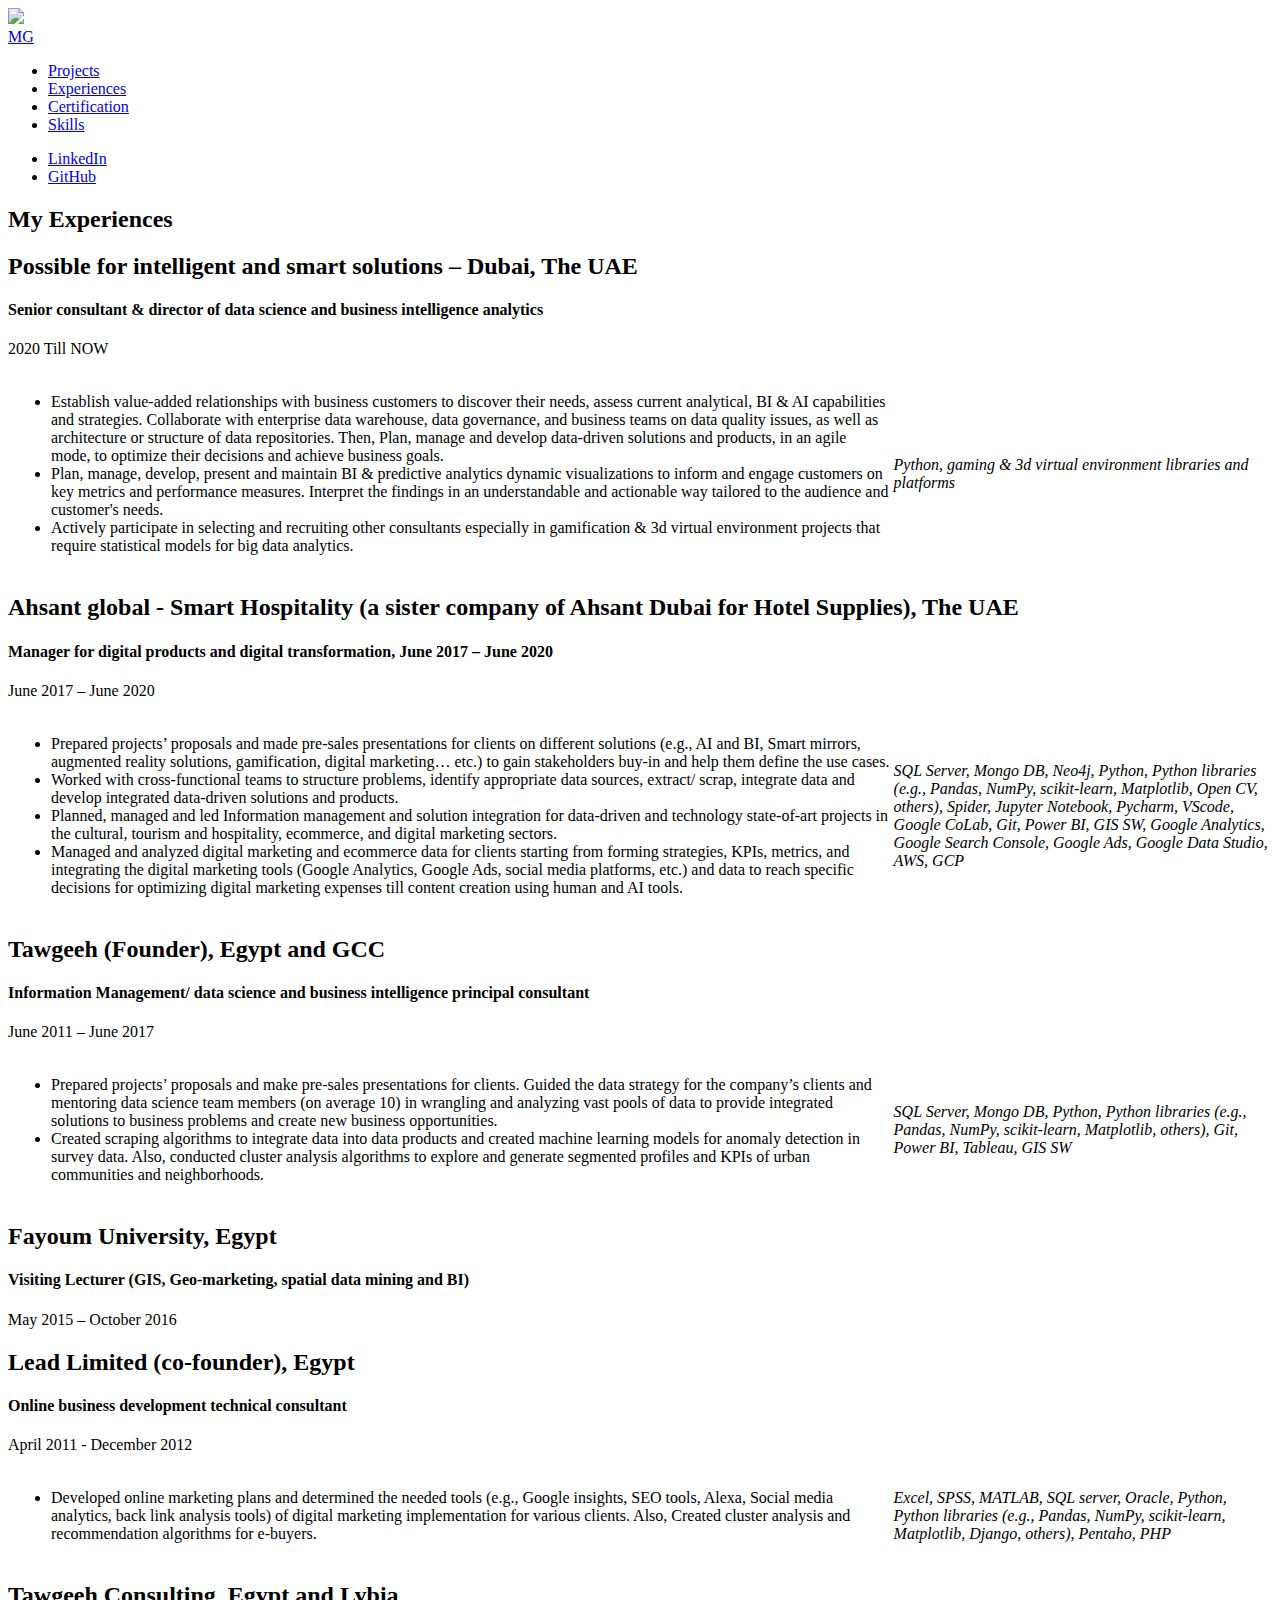
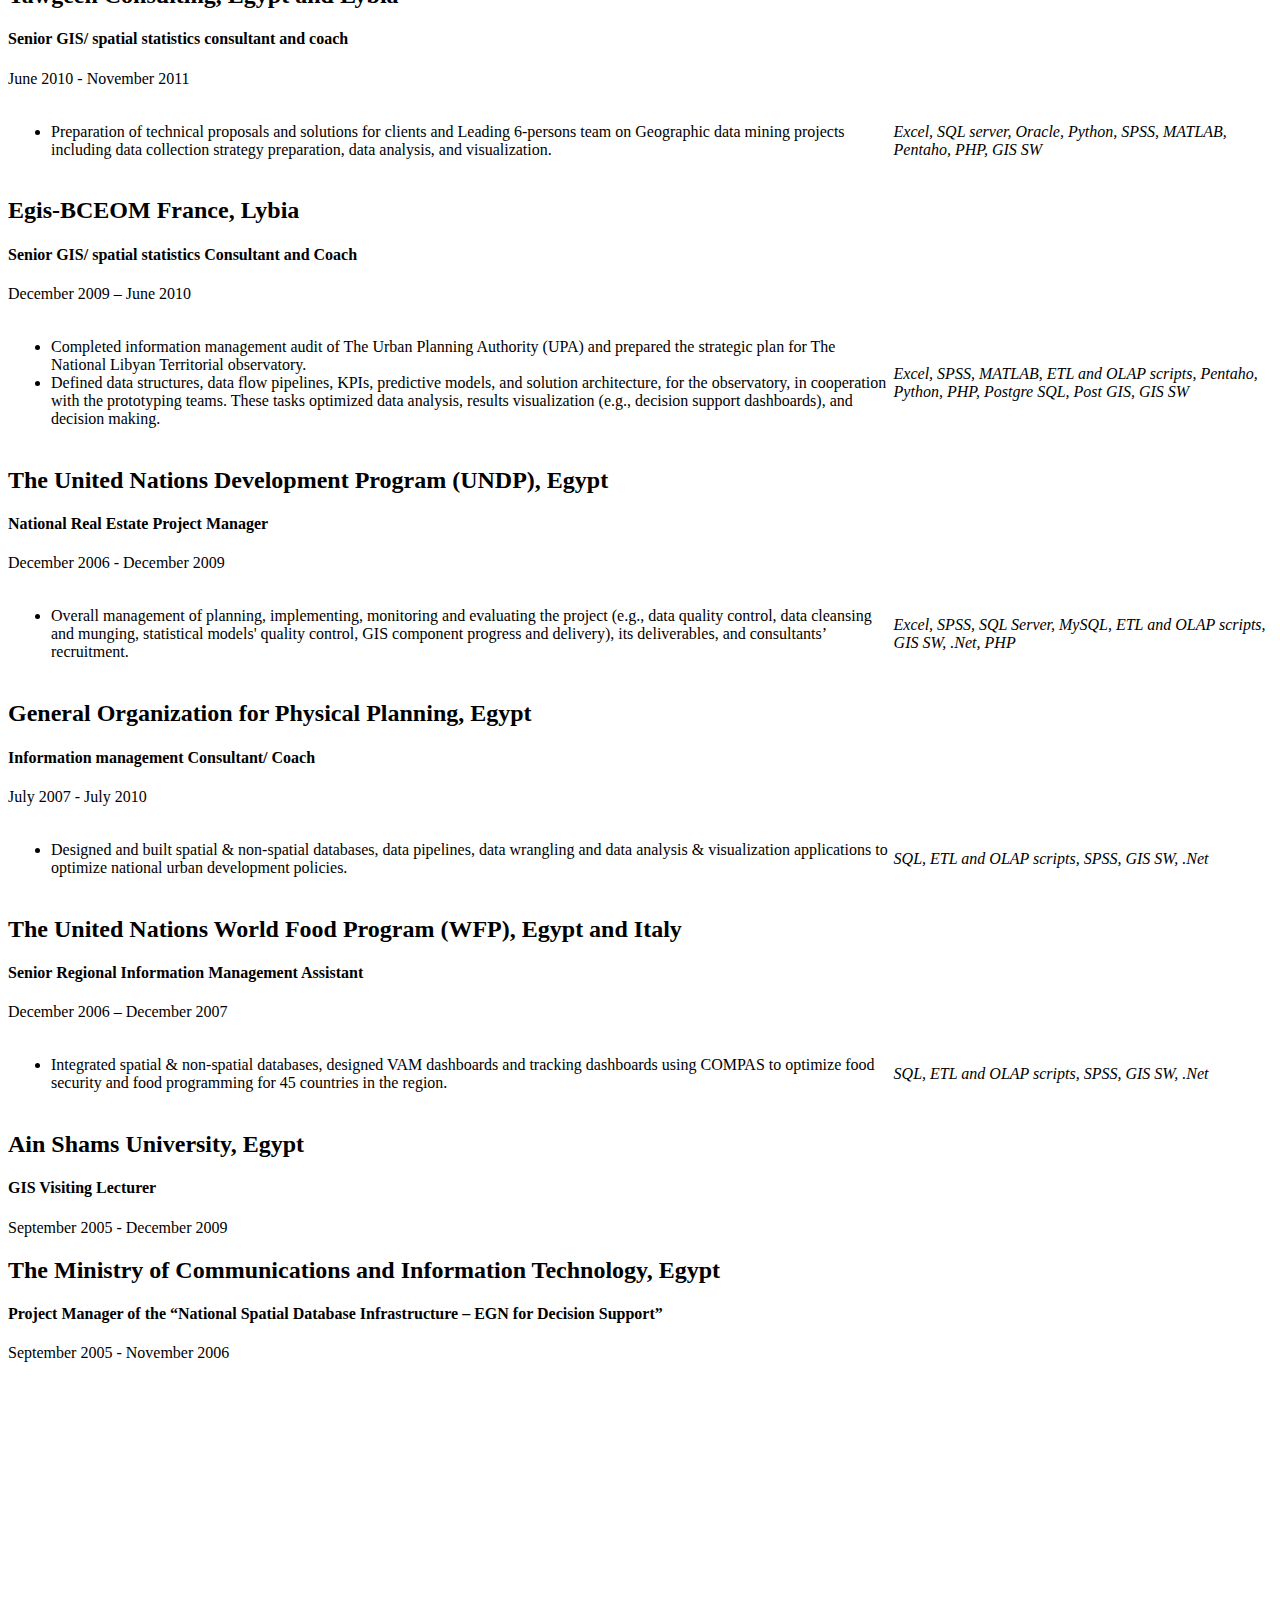
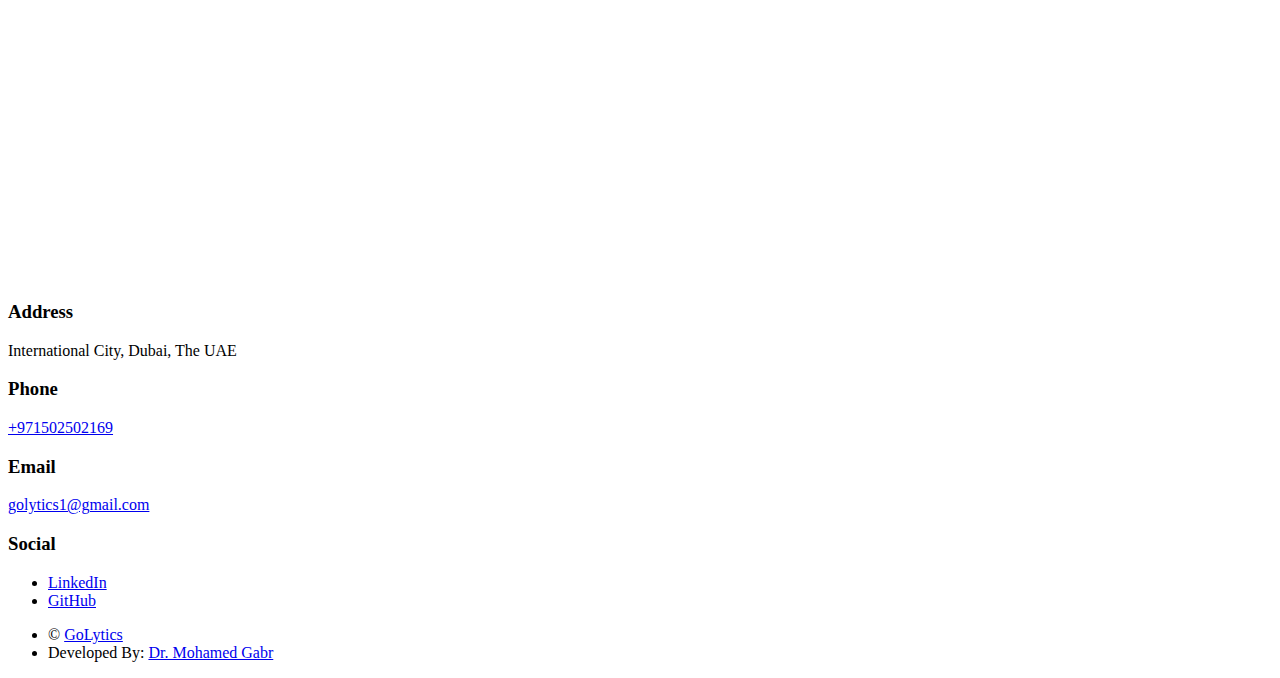
==== MyExperience.html @ 6bc7fb76 "Add files via upload" ====
<!DOCTYPE HTML>
<!--
	Massively by HTML5 UP
	html5up.net | @ajlkn
	Free for personal and commercial use under the CCA 3.0 license (html5up.net/license)
-->
<html>
	<head>

				<!-- Global site tag (gtag.js) - Google Analytics -->
				<script async src="https://www.googletagmanager.com/gtag/js?id=G-QX8H7VED8C"></script>
				<script>
				window.dataLayer = window.dataLayer || [];
				function gtag(){dataLayer.push(arguments);}
				gtag('js', new Date());
		
				gtag('config', 'G-QX8H7VED8C');
				</script>


		<title>Professional Exprience</title>
		<meta charset="utf-8" />
		<meta name="viewport" content="width=device-width, initial-scale=1, user-scalable=no" />
		<link rel="stylesheet" href="assets/css/main.css" />
		<link rel="icon" type="image/png" href="images/mylogo.png">
		<noscript><link rel="stylesheet" href="assets/css/noscript.css" /></noscript>
		<script src="https://apps.elfsight.com/p/platform.js" defer></script>
		<div class="elfsight-app-7efae684-c950-4e81-8d00-f6cf1ba9d008"></div>
	</head>
	<body class="is-preload">

		<!-- Wrapper -->
			<div>

				<!-- Header -->
					<header id="header">
						<a href="index.html" class="logo"><img src="images/mylogo.png"><br>MG</a>
					</header>

				<!-- Nav -->
					<nav id="nav">
						<ul class="links">
							<li style="font-family: Merriweather;"><a href="index.html">Projects</a></li>
							<li class="active" style="font-family: Merriweather;"><a href="MyExperience.html">Experiences </a></li>
							<li style="font-family: Merriweather;"><a href="MyCertificates.html">Certification </a></li>
							<li style="font-family: Merriweather;"><a href="MySkills.html">Skills </a></li>
							<!--li><a href="MyTraining">Training </a></li-->
							<!--li><a href="MyConsultation">Consultation </a></li-->
						</ul>
						<!-- ul class="icons">
							<li><a href="#" class="icon brands alt fa-twitter"><span class="label">Twitter</span></a></li>
							<li><a href="#" class="icon brands alt fa-facebook-f"><span class="label">Facebook</span></a></li>
								<li><a href="#" class="icon brands alt fa-linkedin"><span class="label">LinkedIn</span></a></li>
								<li><a href="https://github.com/gbrbreen1" class="icon brands alt fa-github"><span class="label">GitHub</span></a></li>
						</ul-->
						<ul class="icons">
							<!--li><a href="#" class="icon brands alt fa-twitter"><span class="label">Twitter</span></a></li>
							<li><a href="#" class="icon brands alt fa-facebook-f"><span class="label">Facebook</span></a></li-->
								<script src="https://apps.elfsight.com/p/platform.js" defer></script>
								<div class="elfsight-app-7efae684-c950-4e81-8d00-f6cf1ba9d008"></div>
								<li><a href="https://www.linkedin.com/in/mohamed-gabr-63731538/" class="icon brands alt fa-linkedin"><span class="label">LinkedIn</span></a></li>
								<li><a href="https://github.com/gbrbreen1" class="icon brands alt fa-github"><span class="label">GitHub</span></a></li>
						</ul>
					</nav>

				<!-- Main -->
					<div id="main">

						<!-- Post -->
							<section class="post">
								<header class="major">
									<h2>My Experiences</h2>
								</header>

								<!-- Text stuff -->
									<h2 style="font-family: Merriweather">Possible for intelligent and smart solutions – Dubai, The UAE</h2>
									<h4 style="font-family: Merriweather">Senior consultant & director of data science and business intelligence analytics</h4> 
									<p style="font-family: Merriweather">2020 Till NOW</p>
									<div class="table-wrapper">
										<table>
											<tbody>
												<tr>
													<td style="width:70%;font-family: Merriweather;">
														<p>
															<ul>
																<li>Establish value-added relationships with business customers to discover their needs, assess current analytical, BI & AI capabilities and strategies. Collaborate with enterprise data warehouse, data governance, and business teams on data quality issues, as well as architecture or structure of data repositories. Then, Plan, manage and develop data-driven solutions and products, in an agile mode, to optimize their decisions and achieve business goals.</li>
																<li>Plan, manage, develop, present and maintain BI & predictive analytics dynamic visualizations to inform and engage customers on key metrics and performance measures. Interpret the findings in an understandable and actionable way tailored to the audience and customer's needs.</li>
																<li>Actively participate in selecting and recruiting other consultants especially in gamification & 3d virtual environment projects that require statistical models for big data analytics.</li>
															</ul>
														</p>
					
													</td>
													<td style="font-family: Merriweather"><i>Python, gaming & 3d virtual environment libraries and platforms</i></td>
												</tr>
											</tbody>
										</table>
									</div>
									<!--hr /-->


									<h2 style="font-family: Merriweather">Ahsant global - Smart Hospitality (a sister company of Ahsant Dubai for Hotel Supplies), The UAE </h2>
									<h4 style="font-family: Merriweather">Manager for digital products and digital transformation, June 2017 – June 2020</h4> 
									<p style="font-family: Merriweather">June 2017 – June 2020</p>
								<div class="table-wrapper">
									<table>
										<tbody>
											<tr>
												<td style="width:70%;font-family: Merriweather;" align="">
													<p>
														<ul>
															<li>Prepared projects’ proposals and made pre-sales presentations for clients on different solutions (e.g., AI and BI, Smart mirrors, augmented reality solutions, gamification, digital marketing… etc.) to gain stakeholders buy-in and help them define the use cases.</li>
															<li>Worked with cross-functional teams to structure problems, identify appropriate data sources, extract/ scrap, integrate data and develop integrated data-driven solutions and products.</li>
															<li>Planned, managed and led Information management and solution integration for data-driven and technology state-of-art projects in the cultural, tourism and hospitality, ecommerce, and digital marketing sectors.</li>
															<li>Managed and analyzed digital marketing and ecommerce data for clients starting from forming strategies, KPIs, metrics, and integrating the digital marketing tools (Google Analytics, Google Ads, social media platforms, etc.) and data to reach specific decisions for optimizing digital marketing expenses till content creation using human and AI tools.</li>
														</ul>
													</p>
				
												</td>
												<td style="font-family: Merriweather"><i>SQL Server, Mongo DB, Neo4j, Python, Python libraries (e.g., Pandas, NumPy, scikit-learn, Matplotlib, Open CV, others), Spider, Jupyter Notebook, Pycharm, VScode, Google CoLab, Git, Power BI, GIS SW, Google Analytics, Google Search Console, Google Ads, Google Data Studio, AWS, GCP</i></td>
											</tr>
										</tbody>
									</table>
								</div>
								<!--hr /-->

								<h2 style="font-family: Merriweather">Tawgeeh (Founder), Egypt and GCC</h2>
								<h4 style="font-family: Merriweather">Information Management/ data science and business intelligence principal consultant</h4>
								<p style="font-family: Merriweather">June 2011 – June 2017</p>
							<div class="table-wrapper">
								<table>
									<tbody>
										<tr>
											<td style="width:70%;font-family: Merriweather;" align="">
												<p>
													<ul>
														<li>Prepared projects’ proposals and make pre-sales presentations for clients. Guided the data strategy for the company’s clients and mentoring data science team members (on average 10) in wrangling and analyzing vast pools of data to provide integrated solutions to business problems and create new business opportunities.</li>
														<li>Created scraping algorithms to integrate data into data products and created machine learning models for anomaly detection in survey data. Also, conducted cluster analysis algorithms to explore and generate segmented profiles and KPIs of urban communities and neighborhoods.</li>
													</ul>
												</p>
			
											</td>
											<td style="font-family: Merriweather"><i>SQL Server, Mongo DB, Python, Python libraries (e.g., Pandas, NumPy, scikit-learn, Matplotlib, others), Git, Power BI, Tableau, GIS SW </i></td>
										</tr>
									</tbody>
								</table>
							</div>
							<!--hr /-->


							<h2 style="font-family: Merriweather">Fayoum University, Egypt </h2>
							<h4 style="font-family: Merriweather">Visiting Lecturer (GIS, Geo-marketing, spatial data mining and BI)</h4>
							<p style="font-family: Merriweather">May 2015 – October 2016</p>


						<h2 style="font-family: Merriweather">Lead Limited (co-founder), Egypt </h2>
						<h4 style="font-family: Merriweather">Online business development technical consultant</h4>
						<p style="font-family: Merriweather">April 2011 - December 2012</p>
					<div class="table-wrapper">
						<table>
							<tbody>
								<tr>
									<td style="width:70%;font-family: Merriweather;" align="">
										<p>
											<ul>
												<li>Developed online marketing plans and determined the needed tools (e.g., Google insights, SEO tools, Alexa, Social media analytics, back link analysis tools) of digital marketing implementation for various clients. Also, Created cluster analysis and recommendation algorithms for e-buyers.</li>
											</ul>
										</p>
	
									</td>
									<td style="font-family: Merriweather"><i>Excel, SPSS, MATLAB, SQL server, Oracle, Python, Python libraries (e.g., Pandas, NumPy, scikit-learn, Matplotlib, Django, others), Pentaho, PHP</i></td>
								</tr>
							</tbody>
						</table>
					</div>
					<!--hr /-->


					<h2 style="font-family: Merriweather">Tawgeeh Consulting, Egypt and Lybia </h2>
						<h4 style="font-family: Merriweather">Senior GIS/ spatial statistics consultant and coach </h4>
						<p style="font-family: Merriweather">June 2010 - November 2011</p>
					<div class="table-wrapper">
						<table>
							<tbody>
								<tr>
									<td style="width:70%;font-family: Merriweather;" align="">
										<p>
											<ul>
												<li>Preparation of technical proposals and solutions for clients and Leading 6-persons team on Geographic data mining projects including data collection strategy preparation, data analysis, and visualization.</li>
											</ul>
										</p>
	
									</td>
									<td style="font-family: Merriweather"><i>Excel, SQL server, Oracle, Python, SPSS, MATLAB, Pentaho, PHP, GIS SW</i></td>
								</tr>
							</tbody>
						</table>
					</div>
					<!--hr /-->


					<h2 style="font-family: Merriweather">Egis-BCEOM France, Lybia</h2>
					<h4 style="font-family: Merriweather">Senior GIS/ spatial statistics Consultant and Coach</h4>
					<p style="font-family: Merriweather">December 2009 – June 2010</p>
				<div class="table-wrapper">
					<table>
						<tbody>
							<tr>
								<td style="width:70%; font-family: Merriweather;" align="">
									<p>
										<ul>
											<li>Completed information management audit of The Urban Planning Authority (UPA) and prepared the strategic plan for The National Libyan Territorial observatory.</li>
											<li>Defined data structures, data flow pipelines, KPIs, predictive models, and solution architecture, for the observatory, in cooperation with the prototyping teams. These tasks optimized data analysis, results visualization (e.g., decision support dashboards), and decision making.</li>
										</ul>
										
									</p>

								</td>
								<td style="font-family: Merriweather"><i>Excel, SPSS, MATLAB, ETL and OLAP scripts, Pentaho, Python, PHP, Postgre SQL, Post GIS, GIS SW</i></td>
							</tr>
						</tbody>
					</table>
				</div>
				<!--hr /-->


				<h2 style="font-family: Merriweather">The United Nations Development Program (UNDP), Egypt</h2>
				<h4 style="font-family: Merriweather">National Real Estate Project Manager</h4>
				<p style="font-family: Merriweather">December 2006 - December 2009</p>
			<div class="table-wrapper">
				<table>
					<tbody>
						<tr>
							<td style="width:70%; font-family: Merriweather;" align="">
								<p>
									<ul>
										<li>Overall management of planning, implementing, monitoring and evaluating the project (e.g., data quality control, data cleansing and munging, statistical models' quality control, GIS component progress and delivery), its deliverables, and consultants’ recruitment. </li>
									</ul>
									
								</p>

							</td>
							<td style="font-family: Merriweather"><i>Excel, SPSS, SQL Server, MySQL, ETL and OLAP scripts, GIS SW, .Net, PHP </i></td>
						</tr>
					</tbody>
				</table>
			</div>
			<!--hr /-->


			<h2 style="font-family: Merriweather">General Organization for Physical Planning, Egypt</h2>
			<h4 style="font-family: Merriweather">Information management Consultant/ Coach</h4>
			<p style="font-family: Merriweather">July 2007 - July 2010</p>
		<div class="table-wrapper">
			<table>
				<tbody>
					<tr>
						<td style="width:70%;font-family: Merriweather;" align="">
							<p>
								<ul>
									<li>Designed and built spatial & non-spatial databases, data pipelines, data wrangling and data analysis & visualization applications to optimize national urban development policies.</li>
								</ul>
								
							</p>

						</td>
						<td style="font-family: Merriweather"><i>SQL, ETL and OLAP scripts, SPSS, GIS SW, .Net</i></td>
					</tr>
				</tbody>
			</table>
		</div>
		<!--hr /-->


		<h2 style="font-family: Merriweather">The United Nations World Food Program (WFP), Egypt and Italy</h2>
		<h4 style="font-family: Merriweather"> Senior Regional Information Management Assistant</h4>
		<p style="font-family: Merriweather">December 2006 – December 2007</p>
	<div class="table-wrapper">
		<table>
			<tbody>
				<tr>
					<td style="width:70%;font-family: Merriweather;" align="">
						<p>
							<ul>
								<li>Integrated spatial & non-spatial databases, designed VAM dashboards and tracking dashboards using COMPAS to optimize food security and food programming for 45 countries in the region.</li>
							</ul>
							
						</p>

					</td>
					<td style="font-family: Merriweather"><i>SQL, ETL and OLAP scripts, SPSS, GIS SW, .Net</i></td>
				</tr>
			</tbody>
		</table>
	</div>
	<!--hr /-->


	<h2 style="font-family: Merriweather">Ain Shams University, Egypt</h2>
	<h4 style="font-family: Merriweather"> GIS Visiting Lecturer</h4>
	<p style="font-family: Merriweather">September 2005 - December 2009</p>



<h2 style="font-family: Merriweather">The Ministry of Communications and Information Technology, Egypt</h2>
<h4 style="font-family: Merriweather"> Project Manager of the “National Spatial Database Infrastructure – EGN for Decision Support”</h4>
<p style="font-family: Merriweather">September 2005 - November 2006</p>

							</section>

					</div>
<!-- Footer -->
<footer id="footer">
	<section>
		<!--form method="post" action="#">
			<div class="fields">
				<div class="field">
					<label for="name">Name</label>
					<input type="text" name="name" id="name" />
				</div>
				<div class="field">
					<label for="email">Email</label>
					<input type="text" name="email" id="email" />
				</div>
				<div class="field">
					<label for="message">Message</label>
					<textarea name="message" id="message" rows="3"></textarea>
				</div>
			</div>
			<ul class="actions">
				<li><input type="submit" value="Send Message" /></li>
			</ul>
		</form-->
		<iframe src="https://docs.google.com/forms/d/e/1FAIpQLSdbTd5B3KFznbQG-y4hZWg1DmQ-fBhJjiDLC37zUwCm3_r7Wg/viewform?embedded=true" width="500" height="500" frameborder="0" marginheight="0" marginwidth="0">Loading…</iframe>						</section>
	<section class="split contact">
		<section class="alt">
			<h3>Address</h3>
			<p>International City, Dubai, The UAE</p>
		</section>
		<section>
			<h3>Phone</h3>
			<p><a href="#">+971502502169</a></p>
		</section>
		<section>
			<h3>Email</h3>
			<p><a href="mailto: golytics1@gmail.com">golytics1@gmail.com</a></p>
		</section>
		<section>
			<h3>Social</h3>
			<ul class="icons alt">
				<!--li><a href="#" class="icon brands alt fa-twitter"><span class="label">Twitter</span></a></li>
				<li><a href="#" class="icon brands alt fa-facebook-f"><span class="label">Facebook</span></a></li-->
				<li><a href="https://www.linkedin.com/in/mohamed-gabr-63731538/" class="icon brands alt fa-linkedin"><span class="label">LinkedIn</span></a></li>
				<li><a href="https://github.com/gbrbreen1" class="icon brands alt fa-github"><span class="label">GitHub</span></a></li>
			</ul>
		</section>
	</section>
</footer>

<!-- Copyright -->
<div id="copyright">
	<ul><li>&copy; <a href="https://golytics.github.io/">GoLytics</a></li><li>Developed By: <a href="https://golytics.github.io/">Dr. Mohamed Gabr</a></li></ul>
</div>

</div>

<!-- Scripts -->
<script src="assets/js/jquery.min.js"></script>
<script src="assets/js/jquery.scrollex.min.js"></script>
<script src="assets/js/jquery.scrolly.min.js"></script>
<script src="assets/js/browser.min.js"></script>
<script src="assets/js/breakpoints.min.js"></script>
<script src="assets/js/util.js"></script>
<script src="assets/js/main.js"></script>

</body>
</html>
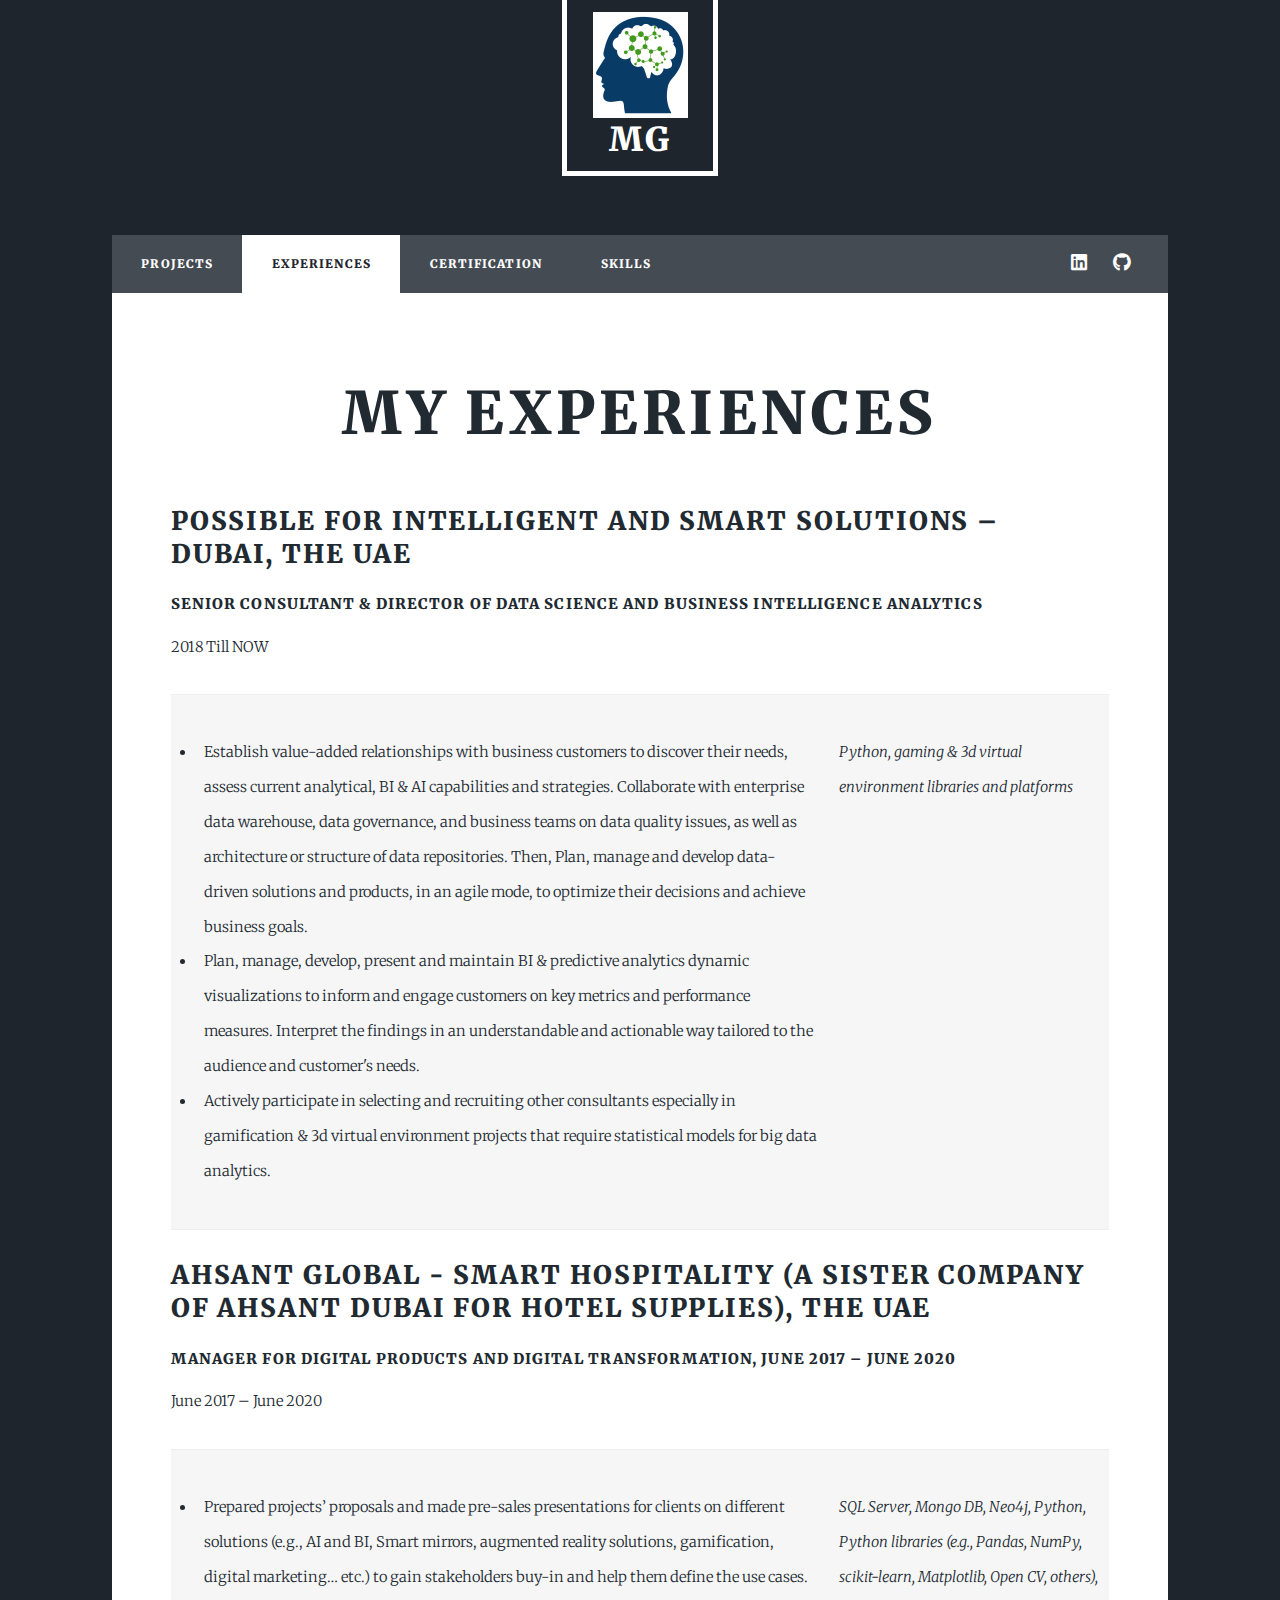
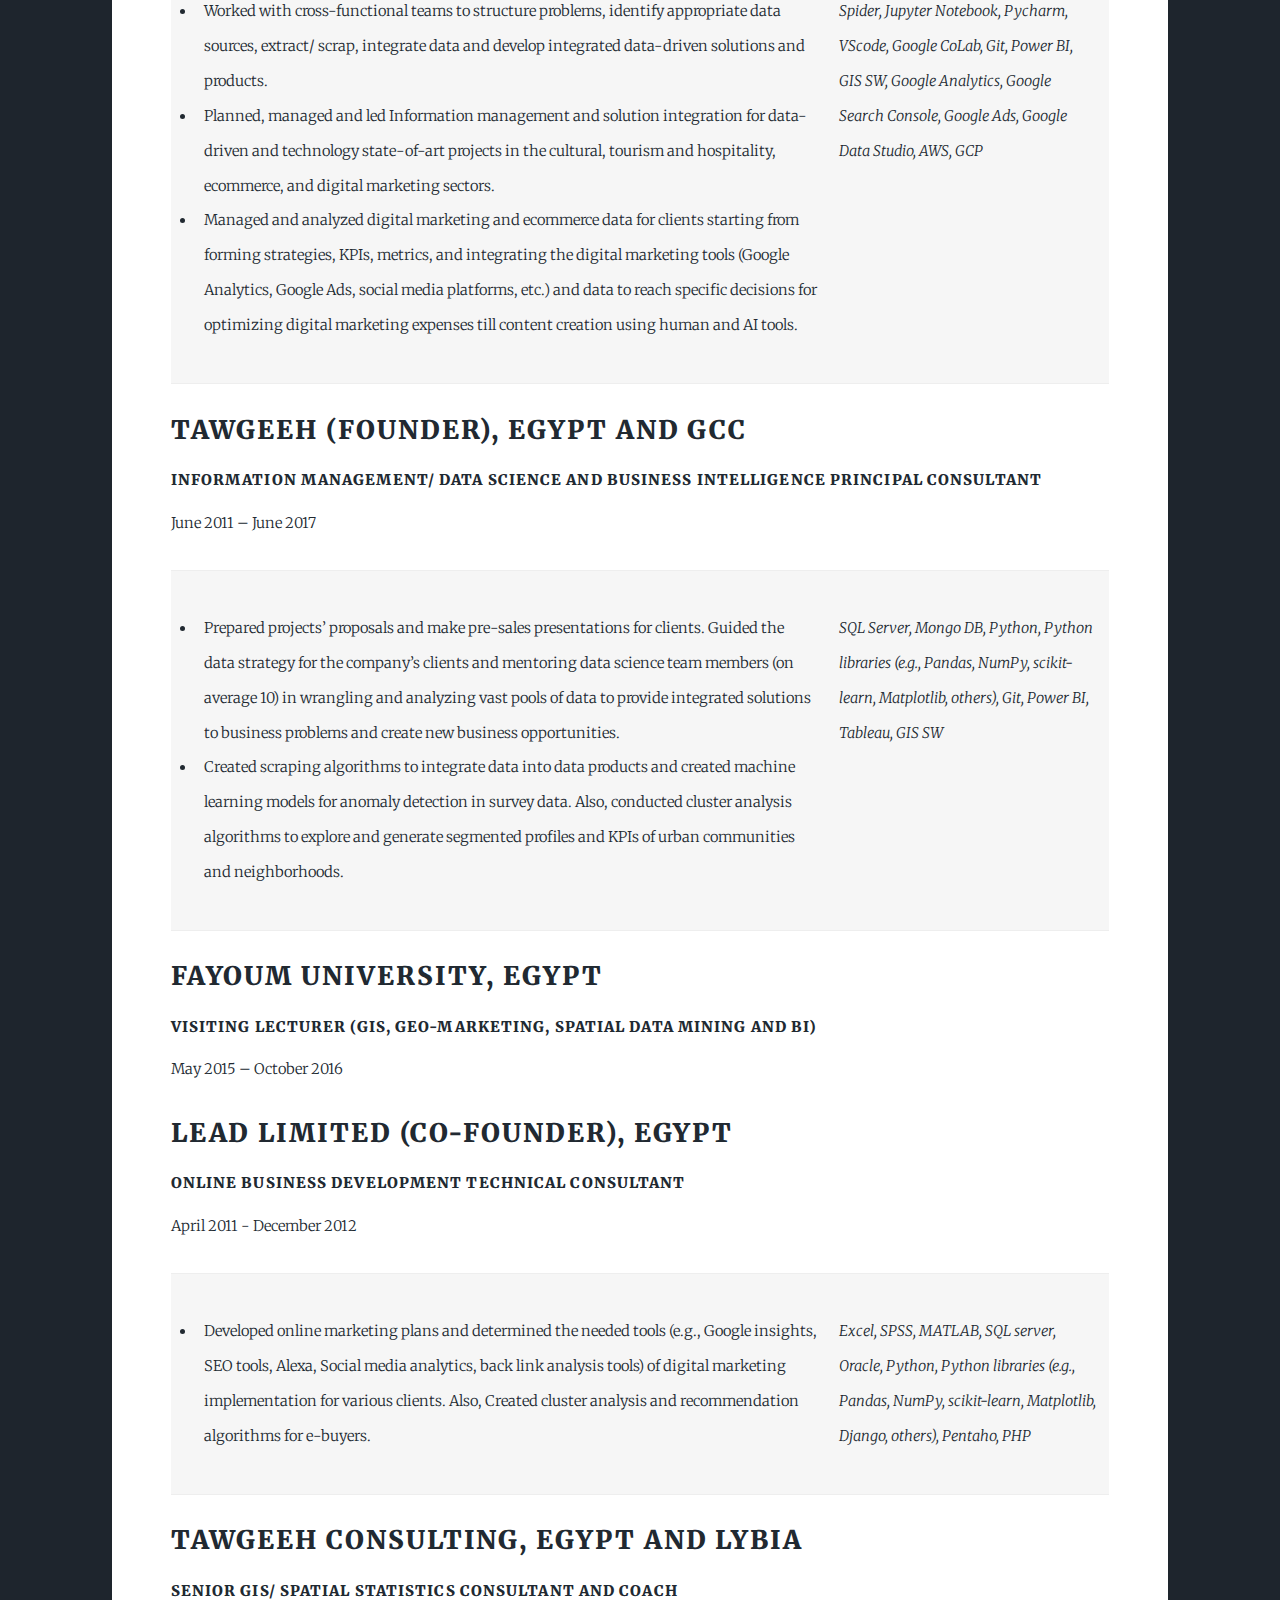
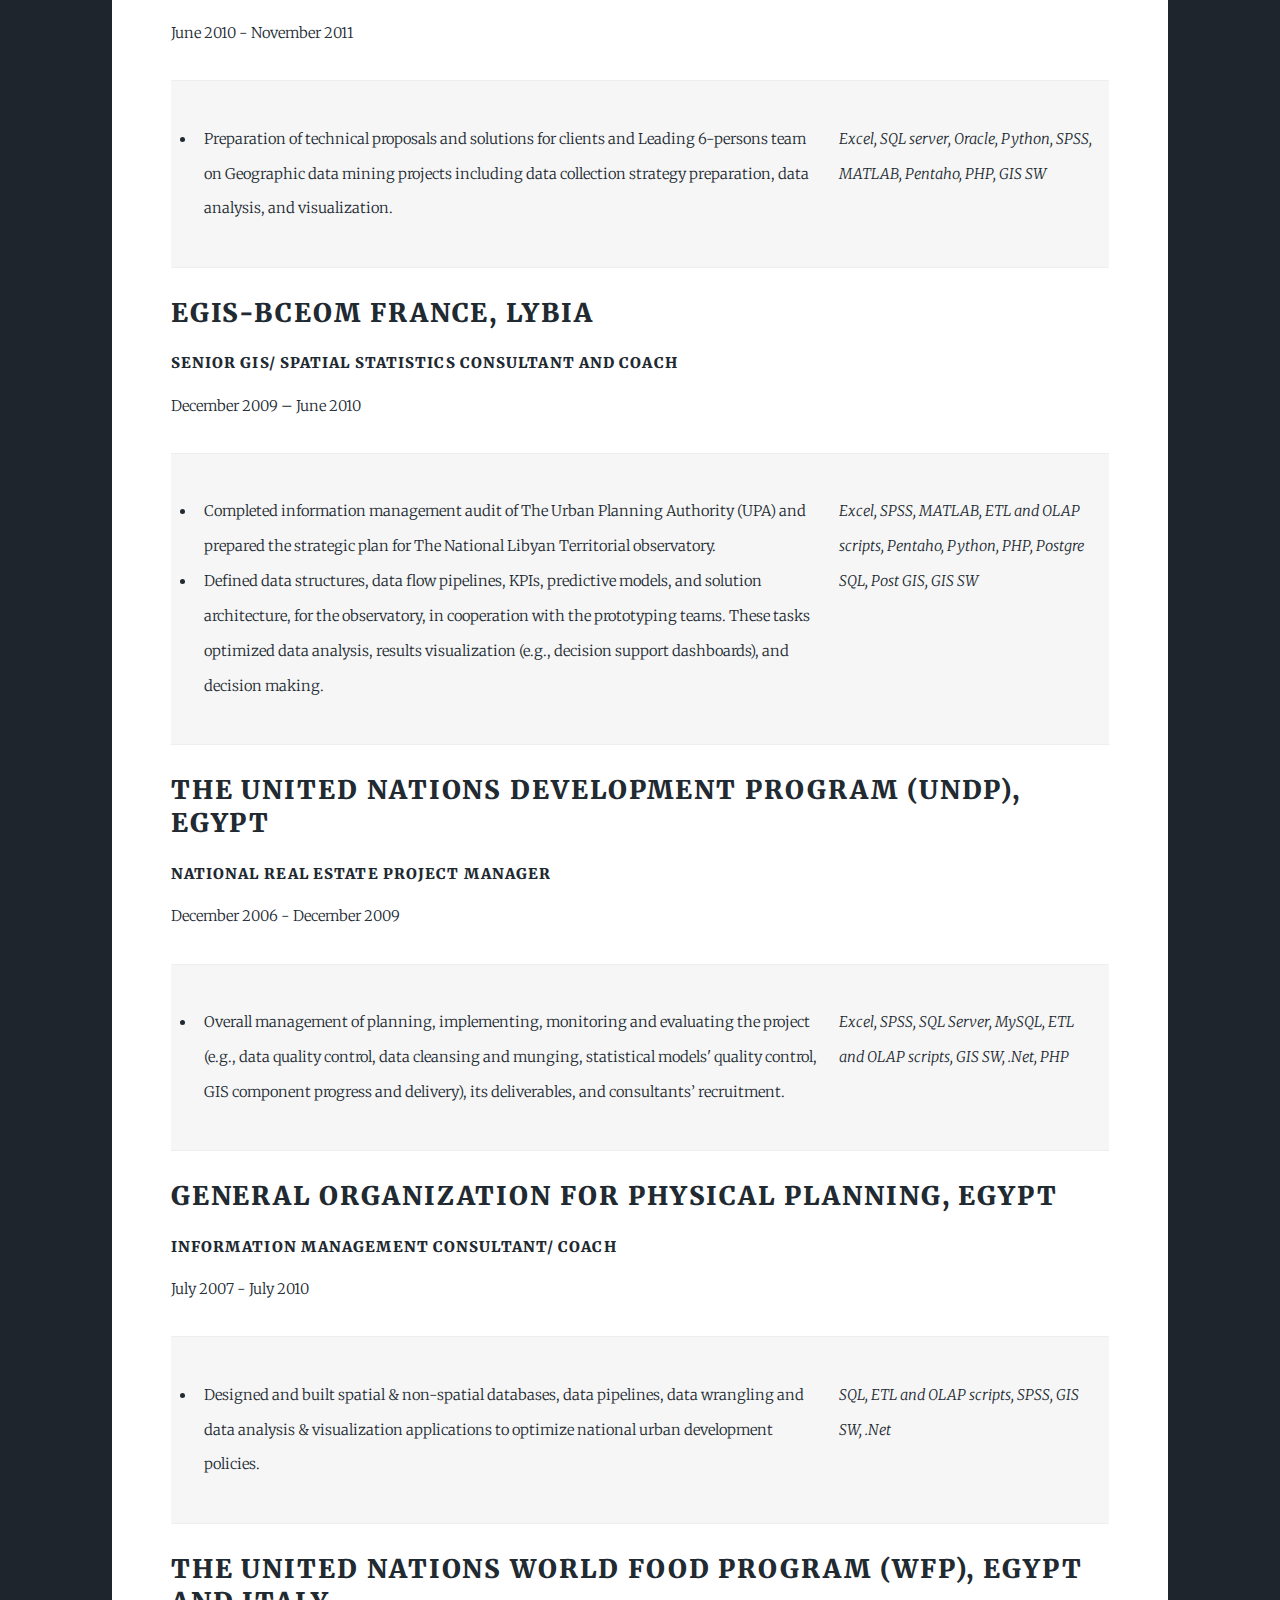
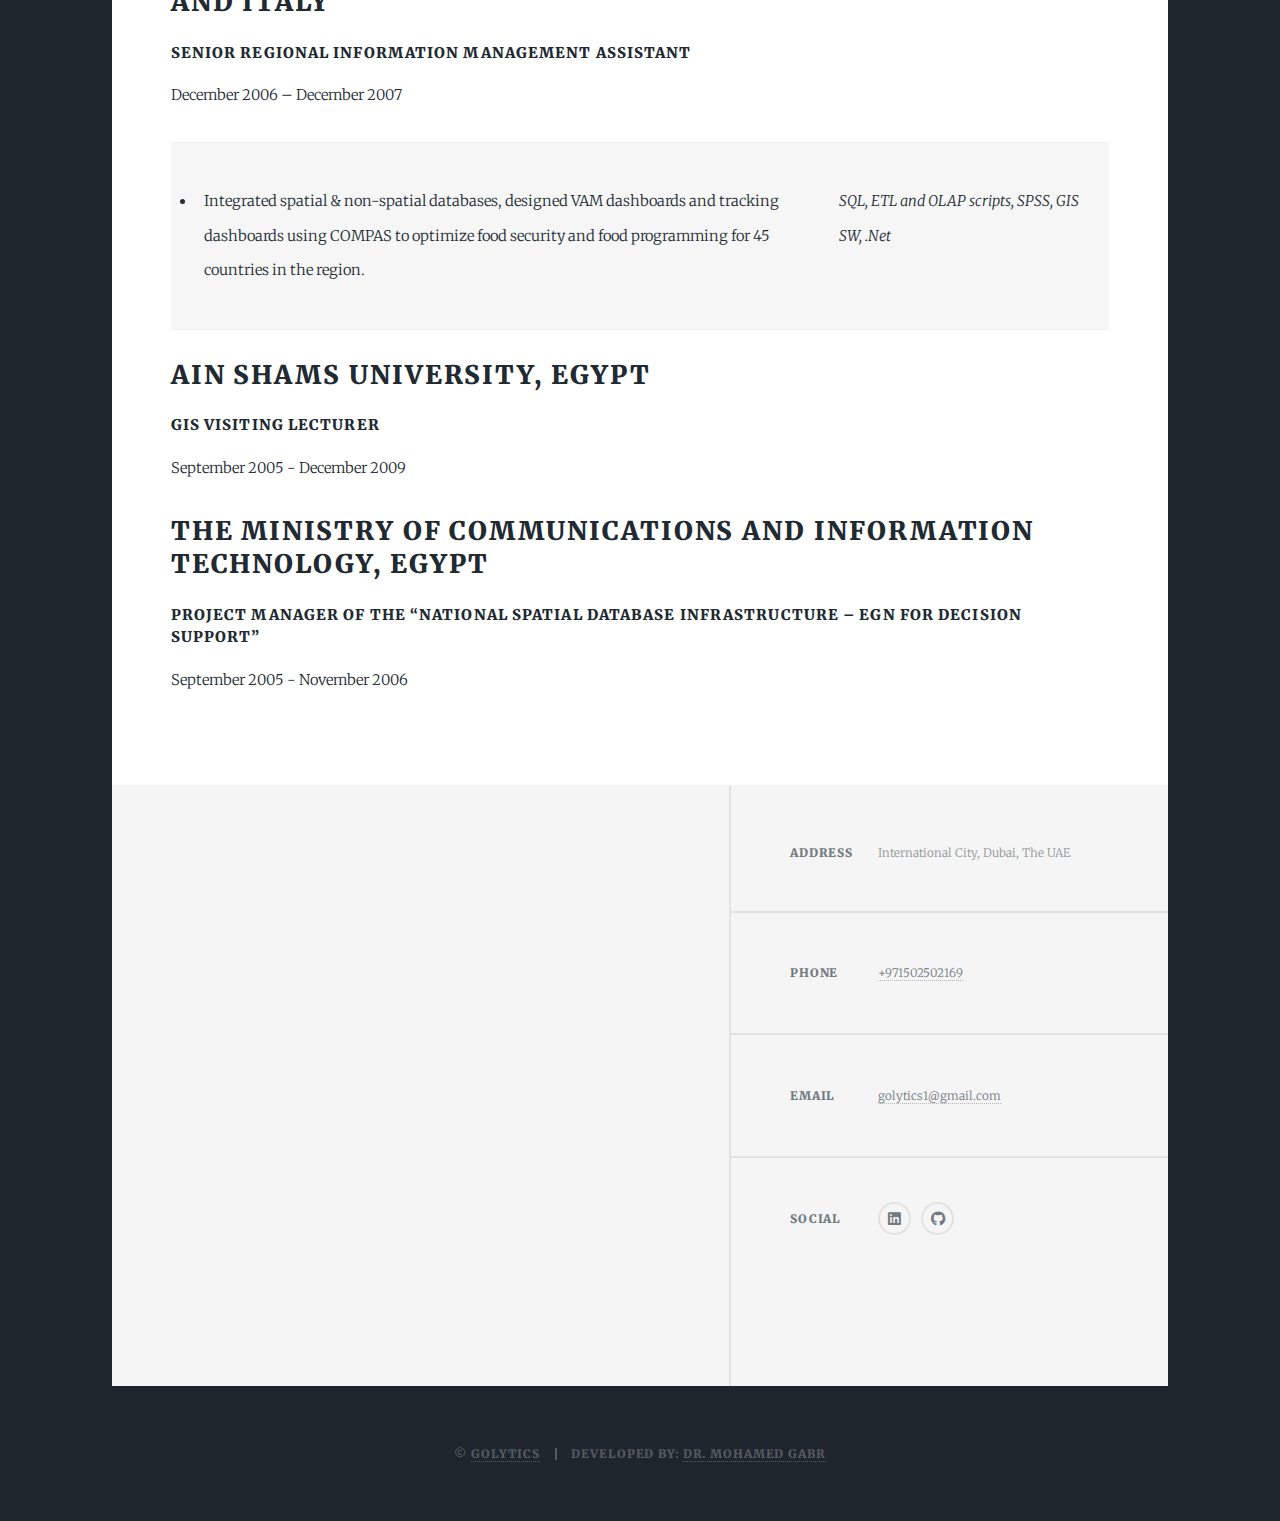
==== commit 7df83472: "Update MyExperience.html" ====
--- a/MyExperience.html
+++ b/MyExperience.html
@@ -75,7 +75,7 @@
 								<!-- Text stuff -->
 									<h2 style="font-family: Merriweather">Possible for intelligent and smart solutions – Dubai, The UAE</h2>
 									<h4 style="font-family: Merriweather">Senior consultant & director of data science and business intelligence analytics</h4> 
-									<p style="font-family: Merriweather">2020 Till NOW</p>
+									<p style="font-family: Merriweather">2018 Till NOW</p>
 									<div class="table-wrapper">
 										<table>
 											<tbody>
@@ -373,4 +373,4 @@
 <script src="assets/js/main.js"></script>
 
 </body>
-</html>+</html>
--- a/assets/css/main.css
+++ b/assets/css/main.css
@@ -0,0 +1,4691 @@
+@import url(fontawesome-all.min.css);
+@import url("https://fonts.googleapis.com/css?family=Merriweather:300,700,300italic,700italic|Source+Sans+Pro:900");
+
+      /*@import url('https://fonts.googleapis.com/css?family=Muli&display=swap');
+      @import url('https://fonts.googleapis.com/css?family=Quicksand&display=swap');*/
+/*
+	Massively by HTML5 UP
+	html5up.net | @ajlkn
+	Free for personal and commercial use under the CCA 3.0 license (html5up.net/license)
+*/
+
+html, body, div, span, applet, object,
+iframe, h1, h2, h3, h4, h5, h6, p, blockquote,
+pre, a, abbr, acronym, address, big, cite,
+code, del, dfn, em, img, ins, kbd, q, s, samp,
+small, strike, strong, sub, sup, tt, var, b,
+u, i, center, dl, dt, dd, ol, ul, li, fieldset,
+form, label, legend, table, caption, tbody,
+tfoot, thead, tr, th, td, article, aside,
+canvas, details, embed, figure, figcaption,
+footer, header, hgroup, menu, nav, output, ruby,
+section, summary, time, mark, audio, video {
+	margin: 0;
+	padding: 0;
+	border: 0;
+	font-size: 100%;
+	font: inherit;
+	vertical-align: baseline;}
+
+article, aside, details, figcaption, figure,
+footer, header, hgroup, menu, nav, section {
+	display: block;}
+
+body {
+	line-height: 1;
+}
+
+ol, ul {
+	list-style: none;
+}
+
+blockquote, q {
+	quotes: none;
+}
+
+	blockquote:before, blockquote:after, q:before, q:after {
+		content: '';
+		content: none;
+	}
+
+table {
+	border-collapse: collapse;
+	border-spacing: 0;
+}
+
+body {
+	-webkit-text-size-adjust: none;
+}
+
+mark {
+	background-color: transparent;
+	color: inherit;
+}
+
+input::-moz-focus-inner {
+	border: 0;
+	padding: 0;
+}
+
+input, select, textarea {
+	-moz-appearance: none;
+	-webkit-appearance: none;
+	-ms-appearance: none;
+	appearance: none;
+}
+
+/* Basic */
+
+	@-ms-viewport {
+		width: device-width;
+	}
+
+	body {
+		-ms-overflow-style: scrollbar;
+	}
+
+	@media screen and (max-width: 480px) {
+
+		html, body {
+			min-width: 320px;
+		}
+
+	}
+
+	html {
+		box-sizing: border-box;
+	}
+
+	*, *:before, *:after {
+		box-sizing: inherit;
+	}
+
+	body {
+		background-color: #1e252d;
+	}
+
+		body.is-preload *, body.is-preload *:before, body.is-preload *:after {
+			-moz-animation: none !important;
+			-webkit-animation: none !important;
+			-ms-animation: none !important;
+			animation: none !important;
+			-moz-transition: none !important;
+			-webkit-transition: none !important;
+			-ms-transition: none !important;
+			transition: none !important;
+		}
+
+/* Type */
+
+	html {
+		font-size: 16pt;
+	}
+
+		@media screen and (max-width: 1680px) {
+
+			html {
+				font-size: 12pt;
+			}
+
+		}
+
+		@media screen and (max-width: 1280px) {
+
+			html {
+				font-size: 11pt;
+			}
+
+		}
+
+		@media screen and (max-width: 360px) {
+
+			html {
+				font-size: 10pt;
+			}
+
+		}
+
+	body {
+		color: #212931;
+	}
+
+	body, input, select, textarea {
+		font-family: "Merriweather", Georgia, serif;
+		font-weight: 300;
+		font-size: 1rem;
+		line-height: 2.375;
+	}
+
+	a {
+		-moz-transition: color 0.2s ease-in-out, background-color 0.2s ease-in-out, border-color 0.2s ease-in-out, box-shadow 0.2s ease-in-out;
+		-webkit-transition: color 0.2s ease-in-out, background-color 0.2s ease-in-out, border-color 0.2s ease-in-out, box-shadow 0.2s ease-in-out;
+		-ms-transition: color 0.2s ease-in-out, background-color 0.2s ease-in-out, border-color 0.2s ease-in-out, box-shadow 0.2s ease-in-out;
+		transition: color 0.2s ease-in-out, background-color 0.2s ease-in-out, border-color 0.2s ease-in-out, box-shadow 0.2s ease-in-out;
+		border-bottom: dotted 1px;
+		text-decoration: none;
+	}
+
+		a:hover {
+			border-bottom-color: transparent;
+		}
+
+	strong, b {
+		font-weight: 600;
+	}
+
+	em, i {
+		font-style: italic;
+	}
+
+	p {
+		text-align: justify;
+		margin: 0 0 2rem 0;
+	}
+
+	h1, h2, h3, h4, h5, h6 {
+		font-family: "Merriweather", "Source Sans Pro", Helvetica, sans-serif;
+		font-weight: 900;
+		line-height: 1.5;
+		letter-spacing: 0.075em;
+		text-transform: uppercase;
+		margin: 0 0 1rem 0;
+	}
+
+		h1 a, h2 a, h3 a, h4 a, h5 a, h6 a {
+			border-bottom: 0;
+			color: inherit;
+			text-decoration: none;
+		}
+
+	h1 {
+		font-size: 4rem;
+		line-height: 1.1;
+		margin: 0 0 2rem 0;
+	}
+
+	h2 {
+		font-size: 1.75rem;
+		line-height: 1.3;
+		margin: 0 0 1.5rem 0;
+	}
+
+	h3 {
+		font-size: 1.25rem;
+		margin: 0 0 1.5rem 0;
+	}
+
+	h4 {
+		font-size: 1rem;
+	}
+
+	h5 {
+		font-size: 0.9rem;
+	}
+
+	h6 {
+		font-size: 0.8rem;
+	}
+
+	sub {
+		font-size: 0.8rem;
+		position: relative;
+		top: 0.5rem;
+	}
+
+	sup {
+		font-size: 0.8rem;
+		position: relative;
+		top: -0.5rem;
+	}
+
+	blockquote {
+		border-left: solid 4px;
+		font-style: italic;
+		margin: 0 0 2rem 0;
+		padding: 0.5rem 0 0.5rem 2rem;
+	}
+
+	code {
+		border: solid 2px;
+		font-family: "Merriweather", "Courier New", monospace;
+		font-size: 0.9rem;
+		margin: 0 0.25rem;
+		padding: 0.25rem 0.65rem;
+	}
+
+	pre {
+		-webkit-overflow-scrolling: touch;
+		font-family: "Merriweather", "Courier New", monospace;
+		font-size: 0.9rem;
+		margin: 0 0 2rem 0;
+	}
+
+		pre code {
+			display: block;
+			line-height: 1.75;
+			padding: 1rem 1.5rem;
+			overflow-x: auto;
+		}
+
+	hr {
+		border: 0;
+		border-bottom: solid 2px;
+		margin: 3rem 0;
+	}
+
+		hr.major {
+			margin: 5rem 0;
+		}
+
+	.align-left {
+		text-align: left;
+	}
+
+	.align-center {
+		text-align: center;
+	}
+
+	.align-right {
+		text-align: right;
+	}
+
+	input, select, textarea {
+		color: #212931;
+	}
+
+	a {
+		color: #212931;
+		border-bottom-color: rgba(33, 41, 49, 0.5);
+	}
+
+		a:hover {
+			border-bottom-color: transparent;
+			color: #18bfef !important;
+		}
+
+	strong, b {
+		color: #212931;
+	}
+
+	h1, h2, h3, h4, h5, h6 {
+		color: #212931;
+	}
+
+	blockquote {
+		border-left-color: #eeeeee;
+	}
+
+	code {
+		background: rgba(220, 220, 220, 0.25);
+		border-color: #eeeeee;
+	}
+
+	hr {
+		border-bottom-color: #eeeeee;
+	}
+
+/* Row */
+
+	.row {
+		display: flex;
+		flex-wrap: wrap;
+		box-sizing: border-box;
+		align-items: stretch;
+	}
+
+		.row > * {
+			box-sizing: border-box;
+		}
+
+		.row.gtr-uniform > * > :last-child {
+			margin-bottom: 0;
+		}
+
+		.row.aln-left {
+			justify-content: flex-start;
+		}
+
+		.row.aln-center {
+			justify-content: center;
+		}
+
+		.row.aln-right {
+			justify-content: flex-end;
+		}
+
+		.row.aln-top {
+			align-items: flex-start;
+		}
+
+		.row.aln-middle {
+			align-items: center;
+		}
+
+		.row.aln-bottom {
+			align-items: flex-end;
+		}
+
+		.row > .imp {
+			order: -1;
+		}
+
+		.row > .col-1 {
+			width: 8.33333%;
+		}
+
+		.row > .off-1 {
+			margin-left: 8.33333%;
+		}
+
+		.row > .col-2 {
+			width: 16.66667%;
+		}
+
+		.row > .off-2 {
+			margin-left: 16.66667%;
+		}
+
+		.row > .col-3 {
+			width: 25%;
+		}
+
+		.row > .off-3 {
+			margin-left: 25%;
+		}
+
+		.row > .col-4 {
+			width: 33.33333%;
+		}
+
+		.row > .off-4 {
+			margin-left: 33.33333%;
+		}
+
+		.row > .col-5 {
+			width: 41.66667%;
+		}
+
+		.row > .off-5 {
+			margin-left: 41.66667%;
+		}
+
+		.row > .col-6 {
+			width: 50%;
+		}
+
+		.row > .off-6 {
+			margin-left: 50%;
+		}
+
+		.row > .col-7 {
+			width: 58.33333%;
+		}
+
+		.row > .off-7 {
+			margin-left: 58.33333%;
+		}
+
+		.row > .col-8 {
+			width: 66.66667%;
+		}
+
+		.row > .off-8 {
+			margin-left: 66.66667%;
+		}
+
+		.row > .col-9 {
+			width: 75%;
+		}
+
+		.row > .off-9 {
+			margin-left: 75%;
+		}
+
+		.row > .col-10 {
+			width: 83.33333%;
+		}
+
+		.row > .off-10 {
+			margin-left: 83.33333%;
+		}
+
+		.row > .col-11 {
+			width: 91.66667%;
+		}
+
+		.row > .off-11 {
+			margin-left: 91.66667%;
+		}
+
+		.row > .col-12 {
+			width: 100%;
+		}
+
+		.row > .off-12 {
+			margin-left: 100%;
+		}
+
+		.row.gtr-0 {
+			margin-top: 0;
+			margin-left: 0rem;
+		}
+
+			.row.gtr-0 > * {
+				padding: 0 0 0 0rem;
+			}
+
+			.row.gtr-0.gtr-uniform {
+				margin-top: 0rem;
+			}
+
+				.row.gtr-0.gtr-uniform > * {
+					padding-top: 0rem;
+				}
+
+		.row.gtr-25 {
+			margin-top: 0;
+			margin-left: -0.375rem;
+		}
+
+			.row.gtr-25 > * {
+				padding: 0 0 0 0.375rem;
+			}
+
+			.row.gtr-25.gtr-uniform {
+				margin-top: -0.375rem;
+			}
+
+				.row.gtr-25.gtr-uniform > * {
+					padding-top: 0.375rem;
+				}
+
+		.row.gtr-50 {
+			margin-top: 0;
+			margin-left: -0.75rem;
+		}
+
+			.row.gtr-50 > * {
+				padding: 0 0 0 0.75rem;
+			}
+
+			.row.gtr-50.gtr-uniform {
+				margin-top: -0.75rem;
+			}
+
+				.row.gtr-50.gtr-uniform > * {
+					padding-top: 0.75rem;
+				}
+
+		.row {
+			margin-top: 0;
+			margin-left: -1.5rem;
+		}
+
+			.row > * {
+				padding: 0 0 0 1.5rem;
+			}
+
+			.row.gtr-uniform {
+				margin-top: -1.5rem;
+			}
+
+				.row.gtr-uniform > * {
+					padding-top: 1.5rem;
+				}
+
+		.row.gtr-150 {
+			margin-top: 0;
+			margin-left: -2.25rem;
+		}
+
+			.row.gtr-150 > * {
+				padding: 0 0 0 2.25rem;
+			}
+
+			.row.gtr-150.gtr-uniform {
+				margin-top: -2.25rem;
+			}
+
+				.row.gtr-150.gtr-uniform > * {
+					padding-top: 2.25rem;
+				}
+
+		.row.gtr-200 {
+			margin-top: 0;
+			margin-left: -3rem;
+		}
+
+			.row.gtr-200 > * {
+				padding: 0 0 0 3rem;
+			}
+
+			.row.gtr-200.gtr-uniform {
+				margin-top: -3rem;
+			}
+
+				.row.gtr-200.gtr-uniform > * {
+					padding-top: 3rem;
+				}
+
+		@media screen and (max-width: 1680px) {
+
+			.row {
+				display: flex;
+				flex-wrap: wrap;
+				box-sizing: border-box;
+				align-items: stretch;
+			}
+
+				.row > * {
+					box-sizing: border-box;
+				}
+
+				.row.gtr-uniform > * > :last-child {
+					margin-bottom: 0;
+				}
+
+				.row.aln-left {
+					justify-content: flex-start;
+				}
+
+				.row.aln-center {
+					justify-content: center;
+				}
+
+				.row.aln-right {
+					justify-content: flex-end;
+				}
+
+				.row.aln-top {
+					align-items: flex-start;
+				}
+
+				.row.aln-middle {
+					align-items: center;
+				}
+
+				.row.aln-bottom {
+					align-items: flex-end;
+				}
+
+				.row > .imp-xlarge {
+					order: -1;
+				}
+
+				.row > .col-1-xlarge {
+					width: 8.33333%;
+				}
+
+				.row > .off-1-xlarge {
+					margin-left: 8.33333%;
+				}
+
+				.row > .col-2-xlarge {
+					width: 16.66667%;
+				}
+
+				.row > .off-2-xlarge {
+					margin-left: 16.66667%;
+				}
+
+				.row > .col-3-xlarge {
+					width: 25%;
+				}
+
+				.row > .off-3-xlarge {
+					margin-left: 25%;
+				}
+
+				.row > .col-4-xlarge {
+					width: 33.33333%;
+				}
+
+				.row > .off-4-xlarge {
+					margin-left: 33.33333%;
+				}
+
+				.row > .col-5-xlarge {
+					width: 41.66667%;
+				}
+
+				.row > .off-5-xlarge {
+					margin-left: 41.66667%;
+				}
+
+				.row > .col-6-xlarge {
+					width: 50%;
+				}
+
+				.row > .off-6-xlarge {
+					margin-left: 50%;
+				}
+
+				.row > .col-7-xlarge {
+					width: 58.33333%;
+				}
+
+				.row > .off-7-xlarge {
+					margin-left: 58.33333%;
+				}
+
+				.row > .col-8-xlarge {
+					width: 66.66667%;
+				}
+
+				.row > .off-8-xlarge {
+					margin-left: 66.66667%;
+				}
+
+				.row > .col-9-xlarge {
+					width: 75%;
+				}
+
+				.row > .off-9-xlarge {
+					margin-left: 75%;
+				}
+
+				.row > .col-10-xlarge {
+					width: 83.33333%;
+				}
+
+				.row > .off-10-xlarge {
+					margin-left: 83.33333%;
+				}
+
+				.row > .col-11-xlarge {
+					width: 91.66667%;
+				}
+
+				.row > .off-11-xlarge {
+					margin-left: 91.66667%;
+				}
+
+				.row > .col-12-xlarge {
+					width: 100%;
+				}
+
+				.row > .off-12-xlarge {
+					margin-left: 100%;
+				}
+
+				.row.gtr-0 {
+					margin-top: 0;
+					margin-left: 0rem;
+				}
+
+					.row.gtr-0 > * {
+						padding: 0 0 0 0rem;
+					}
+
+					.row.gtr-0.gtr-uniform {
+						margin-top: 0rem;
+					}
+
+						.row.gtr-0.gtr-uniform > * {
+							padding-top: 0rem;
+						}
+
+				.row.gtr-25 {
+					margin-top: 0;
+					margin-left: -0.375rem;
+				}
+
+					.row.gtr-25 > * {
+						padding: 0 0 0 0.375rem;
+					}
+
+					.row.gtr-25.gtr-uniform {
+						margin-top: -0.375rem;
+					}
+
+						.row.gtr-25.gtr-uniform > * {
+							padding-top: 0.375rem;
+						}
+
+				.row.gtr-50 {
+					margin-top: 0;
+					margin-left: -0.75rem;
+				}
+
+					.row.gtr-50 > * {
+						padding: 0 0 0 0.75rem;
+					}
+
+					.row.gtr-50.gtr-uniform {
+						margin-top: -0.75rem;
+					}
+
+						.row.gtr-50.gtr-uniform > * {
+							padding-top: 0.75rem;
+						}
+
+				.row {
+					margin-top: 0;
+					margin-left: -1.5rem;
+				}
+
+					.row > * {
+						padding: 0 0 0 1.5rem;
+					}
+
+					.row.gtr-uniform {
+						margin-top: -1.5rem;
+					}
+
+						.row.gtr-uniform > * {
+							padding-top: 1.5rem;
+						}
+
+				.row.gtr-150 {
+					margin-top: 0;
+					margin-left: -2.25rem;
+				}
+
+					.row.gtr-150 > * {
+						padding: 0 0 0 2.25rem;
+					}
+
+					.row.gtr-150.gtr-uniform {
+						margin-top: -2.25rem;
+					}
+
+						.row.gtr-150.gtr-uniform > * {
+							padding-top: 2.25rem;
+						}
+
+				.row.gtr-200 {
+					margin-top: 0;
+					margin-left: -3rem;
+				}
+
+					.row.gtr-200 > * {
+						padding: 0 0 0 3rem;
+					}
+
+					.row.gtr-200.gtr-uniform {
+						margin-top: -3rem;
+					}
+
+						.row.gtr-200.gtr-uniform > * {
+							padding-top: 3rem;
+						}
+
+		}
+
+		@media screen and (max-width: 1280px) {
+
+			.row {
+				display: flex;
+				flex-wrap: wrap;
+				box-sizing: border-box;
+				align-items: stretch;
+			}
+
+				.row > * {
+					box-sizing: border-box;
+				}
+
+				.row.gtr-uniform > * > :last-child {
+					margin-bottom: 0;
+				}
+
+				.row.aln-left {
+					justify-content: flex-start;
+				}
+
+				.row.aln-center {
+					justify-content: center;
+				}
+
+				.row.aln-right {
+					justify-content: flex-end;
+				}
+
+				.row.aln-top {
+					align-items: flex-start;
+				}
+
+				.row.aln-middle {
+					align-items: center;
+				}
+
+				.row.aln-bottom {
+					align-items: flex-end;
+				}
+
+				.row > .imp-large {
+					order: -1;
+				}
+
+				.row > .col-1-large {
+					width: 8.33333%;
+				}
+
+				.row > .off-1-large {
+					margin-left: 8.33333%;
+				}
+
+				.row > .col-2-large {
+					width: 16.66667%;
+				}
+
+				.row > .off-2-large {
+					margin-left: 16.66667%;
+				}
+
+				.row > .col-3-large {
+					width: 25%;
+				}
+
+				.row > .off-3-large {
+					margin-left: 25%;
+				}
+
+				.row > .col-4-large {
+					width: 33.33333%;
+				}
+
+				.row > .off-4-large {
+					margin-left: 33.33333%;
+				}
+
+				.row > .col-5-large {
+					width: 41.66667%;
+				}
+
+				.row > .off-5-large {
+					margin-left: 41.66667%;
+				}
+
+				.row > .col-6-large {
+					width: 50%;
+				}
+
+				.row > .off-6-large {
+					margin-left: 50%;
+				}
+
+				.row > .col-7-large {
+					width: 58.33333%;
+				}
+
+				.row > .off-7-large {
+					margin-left: 58.33333%;
+				}
+
+				.row > .col-8-large {
+					width: 66.66667%;
+				}
+
+				.row > .off-8-large {
+					margin-left: 66.66667%;
+				}
+
+				.row > .col-9-large {
+					width: 75%;
+				}
+
+				.row > .off-9-large {
+					margin-left: 75%;
+				}
+
+				.row > .col-10-large {
+					width: 83.33333%;
+				}
+
+				.row > .off-10-large {
+					margin-left: 83.33333%;
+				}
+
+				.row > .col-11-large {
+					width: 91.66667%;
+				}
+
+				.row > .off-11-large {
+					margin-left: 91.66667%;
+				}
+
+				.row > .col-12-large {
+					width: 100%;
+				}
+
+				.row > .off-12-large {
+					margin-left: 100%;
+				}
+
+				.row.gtr-0 {
+					margin-top: 0;
+					margin-left: 0rem;
+				}
+
+					.row.gtr-0 > * {
+						padding: 0 0 0 0rem;
+					}
+
+					.row.gtr-0.gtr-uniform {
+						margin-top: 0rem;
+					}
+
+						.row.gtr-0.gtr-uniform > * {
+							padding-top: 0rem;
+						}
+
+				.row.gtr-25 {
+					margin-top: 0;
+					margin-left: -0.375rem;
+				}
+
+					.row.gtr-25 > * {
+						padding: 0 0 0 0.375rem;
+					}
+
+					.row.gtr-25.gtr-uniform {
+						margin-top: -0.375rem;
+					}
+
+						.row.gtr-25.gtr-uniform > * {
+							padding-top: 0.375rem;
+						}
+
+				.row.gtr-50 {
+					margin-top: 0;
+					margin-left: -0.75rem;
+				}
+
+					.row.gtr-50 > * {
+						padding: 0 0 0 0.75rem;
+					}
+
+					.row.gtr-50.gtr-uniform {
+						margin-top: -0.75rem;
+					}
+
+						.row.gtr-50.gtr-uniform > * {
+							padding-top: 0.75rem;
+						}
+
+				.row {
+					margin-top: 0;
+					margin-left: -1.5rem;
+				}
+
+					.row > * {
+						padding: 0 0 0 1.5rem;
+					}
+
+					.row.gtr-uniform {
+						margin-top: -1.5rem;
+					}
+
+						.row.gtr-uniform > * {
+							padding-top: 1.5rem;
+						}
+
+				.row.gtr-150 {
+					margin-top: 0;
+					margin-left: -2.25rem;
+				}
+
+					.row.gtr-150 > * {
+						padding: 0 0 0 2.25rem;
+					}
+
+					.row.gtr-150.gtr-uniform {
+						margin-top: -2.25rem;
+					}
+
+						.row.gtr-150.gtr-uniform > * {
+							padding-top: 2.25rem;
+						}
+
+				.row.gtr-200 {
+					margin-top: 0;
+					margin-left: -3rem;
+				}
+
+					.row.gtr-200 > * {
+						padding: 0 0 0 3rem;
+					}
+
+					.row.gtr-200.gtr-uniform {
+						margin-top: -3rem;
+					}
+
+						.row.gtr-200.gtr-uniform > * {
+							padding-top: 3rem;
+						}
+
+		}
+
+		@media screen and (max-width: 980px) {
+
+			.row {
+				display: flex;
+				flex-wrap: wrap;
+				box-sizing: border-box;
+				align-items: stretch;
+			}
+
+				.row > * {
+					box-sizing: border-box;
+				}
+
+				.row.gtr-uniform > * > :last-child {
+					margin-bottom: 0;
+				}
+
+				.row.aln-left {
+					justify-content: flex-start;
+				}
+
+				.row.aln-center {
+					justify-content: center;
+				}
+
+				.row.aln-right {
+					justify-content: flex-end;
+				}
+
+				.row.aln-top {
+					align-items: flex-start;
+				}
+
+				.row.aln-middle {
+					align-items: center;
+				}
+
+				.row.aln-bottom {
+					align-items: flex-end;
+				}
+
+				.row > .imp-medium {
+					order: -1;
+				}
+
+				.row > .col-1-medium {
+					width: 8.33333%;
+				}
+
+				.row > .off-1-medium {
+					margin-left: 8.33333%;
+				}
+
+				.row > .col-2-medium {
+					width: 16.66667%;
+				}
+
+				.row > .off-2-medium {
+					margin-left: 16.66667%;
+				}
+
+				.row > .col-3-medium {
+					width: 25%;
+				}
+
+				.row > .off-3-medium {
+					margin-left: 25%;
+				}
+
+				.row > .col-4-medium {
+					width: 33.33333%;
+				}
+
+				.row > .off-4-medium {
+					margin-left: 33.33333%;
+				}
+
+				.row > .col-5-medium {
+					width: 41.66667%;
+				}
+
+				.row > .off-5-medium {
+					margin-left: 41.66667%;
+				}
+
+				.row > .col-6-medium {
+					width: 50%;
+				}
+
+				.row > .off-6-medium {
+					margin-left: 50%;
+				}
+
+				.row > .col-7-medium {
+					width: 58.33333%;
+				}
+
+				.row > .off-7-medium {
+					margin-left: 58.33333%;
+				}
+
+				.row > .col-8-medium {
+					width: 66.66667%;
+				}
+
+				.row > .off-8-medium {
+					margin-left: 66.66667%;
+				}
+
+				.row > .col-9-medium {
+					width: 75%;
+				}
+
+				.row > .off-9-medium {
+					margin-left: 75%;
+				}
+
+				.row > .col-10-medium {
+					width: 83.33333%;
+				}
+
+				.row > .off-10-medium {
+					margin-left: 83.33333%;
+				}
+
+				.row > .col-11-medium {
+					width: 91.66667%;
+				}
+
+				.row > .off-11-medium {
+					margin-left: 91.66667%;
+				}
+
+				.row > .col-12-medium {
+					width: 100%;
+				}
+
+				.row > .off-12-medium {
+					margin-left: 100%;
+				}
+
+				.row.gtr-0 {
+					margin-top: 0;
+					margin-left: 0rem;
+				}
+
+					.row.gtr-0 > * {
+						padding: 0 0 0 0rem;
+					}
+
+					.row.gtr-0.gtr-uniform {
+						margin-top: 0rem;
+					}
+
+						.row.gtr-0.gtr-uniform > * {
+							padding-top: 0rem;
+						}
+
+				.row.gtr-25 {
+					margin-top: 0;
+					margin-left: -0.375rem;
+				}
+
+					.row.gtr-25 > * {
+						padding: 0 0 0 0.375rem;
+					}
+
+					.row.gtr-25.gtr-uniform {
+						margin-top: -0.375rem;
+					}
+
+						.row.gtr-25.gtr-uniform > * {
+							padding-top: 0.375rem;
+						}
+
+				.row.gtr-50 {
+					margin-top: 0;
+					margin-left: -0.75rem;
+				}
+
+					.row.gtr-50 > * {
+						padding: 0 0 0 0.75rem;
+					}
+
+					.row.gtr-50.gtr-uniform {
+						margin-top: -0.75rem;
+					}
+
+						.row.gtr-50.gtr-uniform > * {
+							padding-top: 0.75rem;
+						}
+
+				.row {
+					margin-top: 0;
+					margin-left: -1.5rem;
+				}
+
+					.row > * {
+						padding: 0 0 0 1.5rem;
+					}
+
+					.row.gtr-uniform {
+						margin-top: -1.5rem;
+					}
+
+						.row.gtr-uniform > * {
+							padding-top: 1.5rem;
+						}
+
+				.row.gtr-150 {
+					margin-top: 0;
+					margin-left: -2.25rem;
+				}
+
+					.row.gtr-150 > * {
+						padding: 0 0 0 2.25rem;
+					}
+
+					.row.gtr-150.gtr-uniform {
+						margin-top: -2.25rem;
+					}
+
+						.row.gtr-150.gtr-uniform > * {
+							padding-top: 2.25rem;
+						}
+
+				.row.gtr-200 {
+					margin-top: 0;
+					margin-left: -3rem;
+				}
+
+					.row.gtr-200 > * {
+						padding: 0 0 0 3rem;
+					}
+
+					.row.gtr-200.gtr-uniform {
+						margin-top: -3rem;
+					}
+
+						.row.gtr-200.gtr-uniform > * {
+							padding-top: 3rem;
+						}
+
+		}
+
+		@media screen and (max-width: 736px) {
+
+			.row {
+				display: flex;
+				flex-wrap: wrap;
+				box-sizing: border-box;
+				align-items: stretch;
+			}
+
+				.row > * {
+					box-sizing: border-box;
+				}
+
+				.row.gtr-uniform > * > :last-child {
+					margin-bottom: 0;
+				}
+
+				.row.aln-left {
+					justify-content: flex-start;
+				}
+
+				.row.aln-center {
+					justify-content: center;
+				}
+
+				.row.aln-right {
+					justify-content: flex-end;
+				}
+
+				.row.aln-top {
+					align-items: flex-start;
+				}
+
+				.row.aln-middle {
+					align-items: center;
+				}
+
+				.row.aln-bottom {
+					align-items: flex-end;
+				}
+
+				.row > .imp-small {
+					order: -1;
+				}
+
+				.row > .col-1-small {
+					width: 8.33333%;
+				}
+
+				.row > .off-1-small {
+					margin-left: 8.33333%;
+				}
+
+				.row > .col-2-small {
+					width: 16.66667%;
+				}
+
+				.row > .off-2-small {
+					margin-left: 16.66667%;
+				}
+
+				.row > .col-3-small {
+					width: 25%;
+				}
+
+				.row > .off-3-small {
+					margin-left: 25%;
+				}
+
+				.row > .col-4-small {
+					width: 33.33333%;
+				}
+
+				.row > .off-4-small {
+					margin-left: 33.33333%;
+				}
+
+				.row > .col-5-small {
+					width: 41.66667%;
+				}
+
+				.row > .off-5-small {
+					margin-left: 41.66667%;
+				}
+
+				.row > .col-6-small {
+					width: 50%;
+				}
+
+				.row > .off-6-small {
+					margin-left: 50%;
+				}
+
+				.row > .col-7-small {
+					width: 58.33333%;
+				}
+
+				.row > .off-7-small {
+					margin-left: 58.33333%;
+				}
+
+				.row > .col-8-small {
+					width: 66.66667%;
+				}
+
+				.row > .off-8-small {
+					margin-left: 66.66667%;
+				}
+
+				.row > .col-9-small {
+					width: 75%;
+				}
+
+				.row > .off-9-small {
+					margin-left: 75%;
+				}
+
+				.row > .col-10-small {
+					width: 83.33333%;
+				}
+
+				.row > .off-10-small {
+					margin-left: 83.33333%;
+				}
+
+				.row > .col-11-small {
+					width: 91.66667%;
+				}
+
+				.row > .off-11-small {
+					margin-left: 91.66667%;
+				}
+
+				.row > .col-12-small {
+					width: 100%;
+				}
+
+				.row > .off-12-small {
+					margin-left: 100%;
+				}
+
+				.row.gtr-0 {
+					margin-top: 0;
+					margin-left: 0rem;
+				}
+
+					.row.gtr-0 > * {
+						padding: 0 0 0 0rem;
+					}
+
+					.row.gtr-0.gtr-uniform {
+						margin-top: 0rem;
+					}
+
+						.row.gtr-0.gtr-uniform > * {
+							padding-top: 0rem;
+						}
+
+				.row.gtr-25 {
+					margin-top: 0;
+					margin-left: -0.375rem;
+				}
+
+					.row.gtr-25 > * {
+						padding: 0 0 0 0.375rem;
+					}
+
+					.row.gtr-25.gtr-uniform {
+						margin-top: -0.375rem;
+					}
+
+						.row.gtr-25.gtr-uniform > * {
+							padding-top: 0.375rem;
+						}
+
+				.row.gtr-50 {
+					margin-top: 0;
+					margin-left: -0.75rem;
+				}
+
+					.row.gtr-50 > * {
+						padding: 0 0 0 0.75rem;
+					}
+
+					.row.gtr-50.gtr-uniform {
+						margin-top: -0.75rem;
+					}
+
+						.row.gtr-50.gtr-uniform > * {
+							padding-top: 0.75rem;
+						}
+
+				.row {
+					margin-top: 0;
+					margin-left: -1.5rem;
+				}
+
+					.row > * {
+						padding: 0 0 0 1.5rem;
+					}
+
+					.row.gtr-uniform {
+						margin-top: -1.5rem;
+					}
+
+						.row.gtr-uniform > * {
+							padding-top: 1.5rem;
+						}
+
+				.row.gtr-150 {
+					margin-top: 0;
+					margin-left: -2.25rem;
+				}
+
+					.row.gtr-150 > * {
+						padding: 0 0 0 2.25rem;
+					}
+
+					.row.gtr-150.gtr-uniform {
+						margin-top: -2.25rem;
+					}
+
+						.row.gtr-150.gtr-uniform > * {
+							padding-top: 2.25rem;
+						}
+
+				.row.gtr-200 {
+					margin-top: 0;
+					margin-left: -3rem;
+				}
+
+					.row.gtr-200 > * {
+						padding: 0 0 0 3rem;
+					}
+
+					.row.gtr-200.gtr-uniform {
+						margin-top: -3rem;
+					}
+
+						.row.gtr-200.gtr-uniform > * {
+							padding-top: 3rem;
+						}
+
+		}
+
+		@media screen and (max-width: 480px) {
+
+			.row {
+				display: flex;
+				flex-wrap: wrap;
+				box-sizing: border-box;
+				align-items: stretch;
+			}
+
+				.row > * {
+					box-sizing: border-box;
+				}
+
+				.row.gtr-uniform > * > :last-child {
+					margin-bottom: 0;
+				}
+
+				.row.aln-left {
+					justify-content: flex-start;
+				}
+
+				.row.aln-center {
+					justify-content: center;
+				}
+
+				.row.aln-right {
+					justify-content: flex-end;
+				}
+
+				.row.aln-top {
+					align-items: flex-start;
+				}
+
+				.row.aln-middle {
+					align-items: center;
+				}
+
+				.row.aln-bottom {
+					align-items: flex-end;
+				}
+
+				.row > .imp-xsmall {
+					order: -1;
+				}
+
+				.row > .col-1-xsmall {
+					width: 8.33333%;
+				}
+
+				.row > .off-1-xsmall {
+					margin-left: 8.33333%;
+				}
+
+				.row > .col-2-xsmall {
+					width: 16.66667%;
+				}
+
+				.row > .off-2-xsmall {
+					margin-left: 16.66667%;
+				}
+
+				.row > .col-3-xsmall {
+					width: 25%;
+				}
+
+				.row > .off-3-xsmall {
+					margin-left: 25%;
+				}
+
+				.row > .col-4-xsmall {
+					width: 33.33333%;
+				}
+
+				.row > .off-4-xsmall {
+					margin-left: 33.33333%;
+				}
+
+				.row > .col-5-xsmall {
+					width: 41.66667%;
+				}
+
+				.row > .off-5-xsmall {
+					margin-left: 41.66667%;
+				}
+
+				.row > .col-6-xsmall {
+					width: 50%;
+				}
+
+				.row > .off-6-xsmall {
+					margin-left: 50%;
+				}
+
+				.row > .col-7-xsmall {
+					width: 58.33333%;
+				}
+
+				.row > .off-7-xsmall {
+					margin-left: 58.33333%;
+				}
+
+				.row > .col-8-xsmall {
+					width: 66.66667%;
+				}
+
+				.row > .off-8-xsmall {
+					margin-left: 66.66667%;
+				}
+
+				.row > .col-9-xsmall {
+					width: 75%;
+				}
+
+				.row > .off-9-xsmall {
+					margin-left: 75%;
+				}
+
+				.row > .col-10-xsmall {
+					width: 83.33333%;
+				}
+
+				.row > .off-10-xsmall {
+					margin-left: 83.33333%;
+				}
+
+				.row > .col-11-xsmall {
+					width: 91.66667%;
+				}
+
+				.row > .off-11-xsmall {
+					margin-left: 91.66667%;
+				}
+
+				.row > .col-12-xsmall {
+					width: 100%;
+				}
+
+				.row > .off-12-xsmall {
+					margin-left: 100%;
+				}
+
+				.row.gtr-0 {
+					margin-top: 0;
+					margin-left: 0rem;
+				}
+
+					.row.gtr-0 > * {
+						padding: 0 0 0 0rem;
+					}
+
+					.row.gtr-0.gtr-uniform {
+						margin-top: 0rem;
+					}
+
+						.row.gtr-0.gtr-uniform > * {
+							padding-top: 0rem;
+						}
+
+				.row.gtr-25 {
+					margin-top: 0;
+					margin-left: -0.375rem;
+				}
+
+					.row.gtr-25 > * {
+						padding: 0 0 0 0.375rem;
+					}
+
+					.row.gtr-25.gtr-uniform {
+						margin-top: -0.375rem;
+					}
+
+						.row.gtr-25.gtr-uniform > * {
+							padding-top: 0.375rem;
+						}
+
+				.row.gtr-50 {
+					margin-top: 0;
+					margin-left: -0.75rem;
+				}
+
+					.row.gtr-50 > * {
+						padding: 0 0 0 0.75rem;
+					}
+
+					.row.gtr-50.gtr-uniform {
+						margin-top: -0.75rem;
+					}
+
+						.row.gtr-50.gtr-uniform > * {
+							padding-top: 0.75rem;
+						}
+
+				.row {
+					margin-top: 0;
+					margin-left: -1.5rem;
+				}
+
+					.row > * {
+						padding: 0 0 0 1.5rem;
+					}
+
+					.row.gtr-uniform {
+						margin-top: -1.5rem;
+					}
+
+						.row.gtr-uniform > * {
+							padding-top: 1.5rem;
+						}
+
+				.row.gtr-150 {
+					margin-top: 0;
+					margin-left: -2.25rem;
+				}
+
+					.row.gtr-150 > * {
+						padding: 0 0 0 2.25rem;
+					}
+
+					.row.gtr-150.gtr-uniform {
+						margin-top: -2.25rem;
+					}
+
+						.row.gtr-150.gtr-uniform > * {
+							padding-top: 2.25rem;
+						}
+
+				.row.gtr-200 {
+					margin-top: 0;
+					margin-left: -3rem;
+				}
+
+					.row.gtr-200 > * {
+						padding: 0 0 0 3rem;
+					}
+
+					.row.gtr-200.gtr-uniform {
+						margin-top: -3rem;
+					}
+
+						.row.gtr-200.gtr-uniform > * {
+							padding-top: 3rem;
+						}
+
+		}
+
+		@media screen and (max-width: 360px) {
+
+			.row {
+				display: flex;
+				flex-wrap: wrap;
+				box-sizing: border-box;
+				align-items: stretch;
+			}
+
+				.row > * {
+					box-sizing: border-box;
+				}
+
+				.row.gtr-uniform > * > :last-child {
+					margin-bottom: 0;
+				}
+
+				.row.aln-left {
+					justify-content: flex-start;
+				}
+
+				.row.aln-center {
+					justify-content: center;
+				}
+
+				.row.aln-right {
+					justify-content: flex-end;
+				}
+
+				.row.aln-top {
+					align-items: flex-start;
+				}
+
+				.row.aln-middle {
+					align-items: center;
+				}
+
+				.row.aln-bottom {
+					align-items: flex-end;
+				}
+
+				.row > .imp-xxsmall {
+					order: -1;
+				}
+
+				.row > .col-1-xxsmall {
+					width: 8.33333%;
+				}
+
+				.row > .off-1-xxsmall {
+					margin-left: 8.33333%;
+				}
+
+				.row > .col-2-xxsmall {
+					width: 16.66667%;
+				}
+
+				.row > .off-2-xxsmall {
+					margin-left: 16.66667%;
+				}
+
+				.row > .col-3-xxsmall {
+					width: 25%;
+				}
+
+				.row > .off-3-xxsmall {
+					margin-left: 25%;
+				}
+
+				.row > .col-4-xxsmall {
+					width: 33.33333%;
+				}
+
+				.row > .off-4-xxsmall {
+					margin-left: 33.33333%;
+				}
+
+				.row > .col-5-xxsmall {
+					width: 41.66667%;
+				}
+
+				.row > .off-5-xxsmall {
+					margin-left: 41.66667%;
+				}
+
+				.row > .col-6-xxsmall {
+					width: 50%;
+				}
+
+				.row > .off-6-xxsmall {
+					margin-left: 50%;
+				}
+
+				.row > .col-7-xxsmall {
+					width: 58.33333%;
+				}
+
+				.row > .off-7-xxsmall {
+					margin-left: 58.33333%;
+				}
+
+				.row > .col-8-xxsmall {
+					width: 66.66667%;
+				}
+
+				.row > .off-8-xxsmall {
+					margin-left: 66.66667%;
+				}
+
+				.row > .col-9-xxsmall {
+					width: 75%;
+				}
+
+				.row > .off-9-xxsmall {
+					margin-left: 75%;
+				}
+
+				.row > .col-10-xxsmall {
+					width: 83.33333%;
+				}
+
+				.row > .off-10-xxsmall {
+					margin-left: 83.33333%;
+				}
+
+				.row > .col-11-xxsmall {
+					width: 91.66667%;
+				}
+
+				.row > .off-11-xxsmall {
+					margin-left: 91.66667%;
+				}
+
+				.row > .col-12-xxsmall {
+					width: 100%;
+				}
+
+				.row > .off-12-xxsmall {
+					margin-left: 100%;
+				}
+
+				.row.gtr-0 {
+					margin-top: 0;
+					margin-left: 0rem;
+				}
+
+					.row.gtr-0 > * {
+						padding: 0 0 0 0rem;
+					}
+
+					.row.gtr-0.gtr-uniform {
+						margin-top: 0rem;
+					}
+
+						.row.gtr-0.gtr-uniform > * {
+							padding-top: 0rem;
+						}
+
+				.row.gtr-25 {
+					margin-top: 0;
+					margin-left: -0.375rem;
+				}
+
+					.row.gtr-25 > * {
+						padding: 0 0 0 0.375rem;
+					}
+
+					.row.gtr-25.gtr-uniform {
+						margin-top: -0.375rem;
+					}
+
+						.row.gtr-25.gtr-uniform > * {
+							padding-top: 0.375rem;
+						}
+
+				.row.gtr-50 {
+					margin-top: 0;
+					margin-left: -0.75rem;
+				}
+
+					.row.gtr-50 > * {
+						padding: 0 0 0 0.75rem;
+					}
+
+					.row.gtr-50.gtr-uniform {
+						margin-top: -0.75rem;
+					}
+
+						.row.gtr-50.gtr-uniform > * {
+							padding-top: 0.75rem;
+						}
+
+				.row {
+					margin-top: 0;
+					margin-left: -1.5rem;
+				}
+
+					.row > * {
+						padding: 0 0 0 1.5rem;
+					}
+
+					.row.gtr-uniform {
+						margin-top: -1.5rem;
+					}
+
+						.row.gtr-uniform > * {
+							padding-top: 1.5rem;
+						}
+
+				.row.gtr-150 {
+					margin-top: 0;
+					margin-left: -2.25rem;
+				}
+
+					.row.gtr-150 > * {
+						padding: 0 0 0 2.25rem;
+					}
+
+					.row.gtr-150.gtr-uniform {
+						margin-top: -2.25rem;
+					}
+
+						.row.gtr-150.gtr-uniform > * {
+							padding-top: 2.25rem;
+						}
+
+				.row.gtr-200 {
+					margin-top: 0;
+					margin-left: -3rem;
+				}
+
+					.row.gtr-200 > * {
+						padding: 0 0 0 3rem;
+					}
+
+					.row.gtr-200.gtr-uniform {
+						margin-top: -3rem;
+					}
+
+						.row.gtr-200.gtr-uniform > * {
+							padding-top: 3rem;
+						}
+
+		}
+
+/* Box */
+
+	.box {
+		border: solid 2px;
+		margin-bottom: 2rem;
+		padding: 1.5rem;
+	}
+
+		.box > :last-child,
+		.box > :last-child > :last-child,
+		.box > :last-child > :last-child > :last-child {
+			margin-bottom: 0;
+		}
+
+		.box.alt {
+			border: 0;
+			border-radius: 0;
+			padding: 0;
+		}
+
+	.box {
+		border-color: #eeeeee;
+	}
+
+/* Button */
+
+	input[type="submit"],
+	input[type="reset"],
+	input[type="button"],
+	button,
+	.button {
+		-moz-appearance: none;
+		-webkit-appearance: none;
+		-ms-appearance: none;
+		appearance: none;
+		-moz-transition: background-color 0.2s ease-in-out, box-shadow 0.2s ease-in-out, color 0.2s ease-in-out;
+		-webkit-transition: background-color 0.2s ease-in-out, box-shadow 0.2s ease-in-out, color 0.2s ease-in-out;
+		-ms-transition: background-color 0.2s ease-in-out, box-shadow 0.2s ease-in-out, color 0.2s ease-in-out;
+		transition: background-color 0.2s ease-in-out, box-shadow 0.2s ease-in-out, color 0.2s ease-in-out;
+		border: 0;
+		border-radius: 0;
+		cursor: pointer;
+		display: inline-block;
+		font-family: "Merriweather", "Source Sans Pro", Helvetica, sans-serif;
+		font-size: 0.8rem;
+		font-weight: 900;
+		letter-spacing: 0.075em;
+		height: 3rem;
+		line-height: 3rem;
+		padding: 0 2rem;
+		text-align: center;
+		text-decoration: none;
+		text-transform: uppercase;
+		white-space: nowrap;
+	}
+
+		input[type="submit"].icon:before,
+		input[type="reset"].icon:before,
+		input[type="button"].icon:before,
+		button.icon:before,
+		.button.icon:before {
+			margin-right: 0.5rem;
+		}
+
+		input[type="submit"].icon.solo,
+		input[type="reset"].icon.solo,
+		input[type="button"].icon.solo,
+		button.icon.solo,
+		.button.icon.solo {
+			position: relative;
+			width: 4rem;
+			height: 4rem;
+			line-height: 4rem;
+			border-radius: 4rem;
+			text-indent: 4rem;
+			overflow: hidden;
+			padding: 0;
+			white-space: nowrap;
+		}
+
+			input[type="submit"].icon.solo:before,
+			input[type="reset"].icon.solo:before,
+			input[type="button"].icon.solo:before,
+			button.icon.solo:before,
+			.button.icon.solo:before {
+				position: absolute;
+				display: block;
+				top: 0;
+				left: 0;
+				width: inherit;
+				height: inherit;
+				line-height: inherit;
+				font-size: 1.25rem;
+				margin-right: 0;
+				text-align: center;
+				text-indent: 0;
+			}
+
+		input[type="submit"].fit,
+		input[type="reset"].fit,
+		input[type="button"].fit,
+		button.fit,
+		.button.fit {
+			width: 100%;
+		}
+
+		input[type="submit"].small,
+		input[type="reset"].small,
+		input[type="button"].small,
+		button.small,
+		.button.small {
+			font-size: 0.7rem;
+			height: 2.5rem;
+			line-height: 2.5rem;
+			padding: 0 1.5rem;
+		}
+
+		input[type="submit"].large,
+		input[type="reset"].large,
+		input[type="button"].large,
+		button.large,
+		.button.large {
+			font-size: 0.9rem;
+			height: 3.5rem;
+			line-height: 3.5rem;
+			padding: 0 2.75rem;
+		}
+
+		@media screen and (max-width: 980px) {
+
+			input[type="submit"],
+			input[type="reset"],
+			input[type="button"],
+			button,
+			.button {
+				font-size: 0.9rem;
+				height: 3.25rem;
+				line-height: 3.25rem;
+			}
+
+				input[type="submit"].large,
+				input[type="reset"].large,
+				input[type="button"].large,
+				button.large,
+				.button.large {
+					font-size: 1rem;
+					height: 3.75rem;
+					line-height: 3.75rem;
+				}
+
+		}
+
+		input[type="submit"].disabled, input[type="submit"]:disabled,
+		input[type="reset"].disabled,
+		input[type="reset"]:disabled,
+		input[type="button"].disabled,
+		input[type="button"]:disabled,
+		button.disabled,
+		button:disabled,
+		.button.disabled,
+		.button:disabled {
+			pointer-events: none;
+			opacity: 0.25;
+		}
+
+	input[type="submit"],
+	input[type="reset"],
+	input[type="button"],
+	button,
+	.button {
+		background-color: transparent;
+		box-shadow: inset 0 0 0 2px #212931;
+		color: #212931 !important;
+	}
+
+		input[type="submit"]:hover,
+		input[type="reset"]:hover,
+		input[type="button"]:hover,
+		button:hover,
+		.button:hover {
+			box-shadow: inset 0 0 0 2px #18bfef;
+			color: #18bfef !important;
+		}
+
+		input[type="submit"].primary,
+		input[type="reset"].primary,
+		input[type="button"].primary,
+		button.primary,
+		.button.primary {
+			background-color: #212931;
+			box-shadow: none;
+			color: #ffffff !important;
+		}
+
+			input[type="submit"].primary:hover,
+			input[type="reset"].primary:hover,
+			input[type="button"].primary:hover,
+			button.primary:hover,
+			.button.primary:hover {
+				background-color: #18bfef;
+			}
+
+/* Form */
+
+	form {
+		margin: 0 0 2rem 0;
+	}
+
+		form > :last-child {
+			margin-bottom: 0;
+		}
+
+		form > .fields {
+			display: -moz-flex;
+			display: -webkit-flex;
+			display: -ms-flex;
+			display: flex;
+			-moz-flex-wrap: wrap;
+			-webkit-flex-wrap: wrap;
+			-ms-flex-wrap: wrap;
+			flex-wrap: wrap;
+			width: calc(100% + 3rem);
+			margin: -1.5rem 0 2rem -1.5rem;
+		}
+
+			form > .fields > .field {
+				-moz-flex-grow: 0;
+				-webkit-flex-grow: 0;
+				-ms-flex-grow: 0;
+				flex-grow: 0;
+				-moz-flex-shrink: 0;
+				-webkit-flex-shrink: 0;
+				-ms-flex-shrink: 0;
+				flex-shrink: 0;
+				padding: 1.5rem 0 0 1.5rem;
+				width: calc(100% - 1.5rem);
+			}
+
+				form > .fields > .field.half {
+					width: calc(50% - 0.75rem);
+				}
+
+				form > .fields > .field.third {
+					width: calc(100%/3 - 0.5rem);
+				}
+
+				form > .fields > .field.quarter {
+					width: calc(25% - 0.375rem);
+				}
+
+		@media screen and (max-width: 480px) {
+
+			form > .fields {
+				width: calc(100% + 3rem);
+				margin: -1.5rem 0 2rem -1.5rem;
+			}
+
+				form > .fields > .field {
+					padding: 1.5rem 0 0 1.5rem;
+					width: calc(100% - 1.5rem);
+				}
+
+					form > .fields > .field.half {
+						width: calc(100% - 1.5rem);
+					}
+
+					form > .fields > .field.third {
+						width: calc(100% - 1.5rem);
+					}
+
+					form > .fields > .field.quarter {
+						width: calc(100% - 1.5rem);
+					}
+
+		}
+
+	label {
+		display: block;
+		font-family: "Merriweather", "Source Sans Pro", Helvetica, sans-serif;
+		font-weight: 900;
+		line-height: 1.5;
+		letter-spacing: 0.075em;
+		font-size: 0.8rem;
+		text-transform: uppercase;
+		margin: 0 0 0.75rem 0;
+	}
+
+		@media screen and (max-width: 980px) {
+
+			label {
+				font-size: 0.9rem;
+			}
+
+		}
+
+	input[type="text"],
+	input[type="password"],
+	input[type="email"],
+	select,
+	textarea {
+		-moz-appearance: none;
+		-webkit-appearance: none;
+		-ms-appearance: none;
+		appearance: none;
+		background: transparent;
+		border-radius: 0;
+		border: solid 2px;
+		color: inherit;
+		display: block;
+		outline: 0;
+		padding: 0 1rem;
+		text-decoration: none;
+		width: 100%;
+	}
+
+		input[type="text"]:invalid,
+		input[type="password"]:invalid,
+		input[type="email"]:invalid,
+		select:invalid,
+		textarea:invalid {
+			box-shadow: none;
+		}
+
+	select {
+		background-size: 1.25rem;
+		background-repeat: no-repeat;
+		background-position: calc(100% - 1rem) center;
+		height: 3rem;
+		padding-right: 3rem;
+		text-overflow: ellipsis;
+	}
+
+		select:focus::-ms-value {
+			background-color: transparent;
+		}
+
+		select::-ms-expand {
+			display: none;
+		}
+
+	input[type="text"],
+	input[type="password"],
+	input[type="email"],
+	select {
+		height: 3rem;
+	}
+
+	textarea {
+		padding: 0.75rem 1rem;
+	}
+
+	input[type="checkbox"],
+	input[type="radio"] {
+		-moz-appearance: none;
+		-webkit-appearance: none;
+		-ms-appearance: none;
+		appearance: none;
+		display: block;
+		float: left;
+		margin-right: -2rem;
+		opacity: 0;
+		width: 1rem;
+		z-index: -1;
+	}
+
+		input[type="checkbox"] + label,
+		input[type="radio"] + label {
+			text-decoration: none;
+			cursor: pointer;
+			display: inline-block;
+			font-size: 1rem;
+			letter-spacing: 0;
+			font-family: "Merriweather", Georgia, serif;
+			text-transform: none;
+			font-weight: 300;
+			padding-left: 2.8rem;
+			padding-right: 1rem;
+			position: relative;
+		}
+
+			input[type="checkbox"] + label:before,
+			input[type="radio"] + label:before {
+				-moz-osx-font-smoothing: grayscale;
+				-webkit-font-smoothing: antialiased;
+				display: inline-block;
+				font-style: normal;
+				font-variant: normal;
+				text-rendering: auto;
+				line-height: 1;
+				text-transform: none !important;
+				font-family: 'Font Awesome 5 Free';
+				font-weight: 900;
+			}
+
+			input[type="checkbox"] + label:before,
+			input[type="radio"] + label:before {
+				border-radius: 0;
+				border: solid 2px;
+				content: '';
+				display: inline-block;
+				font-size: 0.8rem;
+				height: 1.8rem;
+				left: 0;
+				line-height: 1.65rem;
+				position: absolute;
+				text-align: center;
+				top: -0.125rem;
+				width: 1.8rem;
+			}
+
+		input[type="checkbox"]:checked + label:before,
+		input[type="radio"]:checked + label:before {
+			content: '\f00c';
+		}
+
+	input[type="checkbox"] + label:before {
+		border-radius: 0;
+	}
+
+	input[type="radio"] + label:before {
+		border-radius: 100%;
+	}
+
+	::-webkit-input-placeholder {
+		opacity: 1.0;
+	}
+
+	:-moz-placeholder {
+		opacity: 1.0;
+	}
+
+	::-moz-placeholder {
+		opacity: 1.0;
+	}
+
+	:-ms-input-placeholder {
+		opacity: 1.0;
+	}
+
+	label {
+		color: #212931;
+	}
+
+	input[type="text"],
+	input[type="password"],
+	input[type="email"],
+	select,
+	textarea {
+		border-color: #eeeeee;
+	}
+
+		input[type="text"]:focus,
+		input[type="password"]:focus,
+		input[type="email"]:focus,
+		select:focus,
+		textarea:focus {
+			border-color: #18bfef;
+		}
+
+	select {
+		background-image: url("data:image/svg+xml;charset=utf8,%3Csvg xmlns='http://www.w3.org/2000/svg' width='40' height='40' preserveAspectRatio='none' viewBox='0 0 40 40'%3E%3Cpath d='M9.4,12.3l10.4,10.4l10.4-10.4c0.2-0.2,0.5-0.4,0.9-0.4c0.3,0,0.6,0.1,0.9,0.4l3.3,3.3c0.2,0.2,0.4,0.5,0.4,0.9 c0,0.4-0.1,0.6-0.4,0.9L20.7,31.9c-0.2,0.2-0.5,0.4-0.9,0.4c-0.3,0-0.6-0.1-0.9-0.4L4.3,17.3c-0.2-0.2-0.4-0.5-0.4-0.9 c0-0.4,0.1-0.6,0.4-0.9l3.3-3.3c0.2-0.2,0.5-0.4,0.9-0.4S9.1,12.1,9.4,12.3z' fill='%23eeeeee' /%3E%3C/svg%3E");
+	}
+
+		select option {
+			background-color: #ffffff;
+			color: #212931;
+		}
+
+	.select-wrapper:before {
+		color: #eeeeee;
+	}
+
+	input[type="checkbox"] + label,
+	input[type="radio"] + label {
+		color: #212931;
+	}
+
+		input[type="checkbox"] + label:before,
+		input[type="radio"] + label:before {
+			border-color: #eeeeee;
+		}
+
+	input[type="checkbox"]:checked + label:before,
+	input[type="radio"]:checked + label:before {
+		background-color: #212931;
+		border-color: #212931;
+		color: #ffffff;
+	}
+
+	input[type="checkbox"]:focus + label:before,
+	input[type="radio"]:focus + label:before {
+		border-color: #18bfef;
+	}
+
+	::-webkit-input-placeholder {
+		color: #909498 !important;
+	}
+
+	:-moz-placeholder {
+		color: #909498 !important;
+	}
+
+	::-moz-placeholder {
+		color: #909498 !important;
+	}
+
+	:-ms-input-placeholder {
+		color: #909498 !important;
+	}
+
+	.formerize-placeholder {
+		color: #909498 !important;
+	}
+
+/* Icon */
+
+	.icon {
+		text-decoration: none;
+		border-bottom: none;
+		position: relative;
+	}
+
+		.icon:before {
+			-moz-osx-font-smoothing: grayscale;
+			-webkit-font-smoothing: antialiased;
+			display: inline-block;
+			font-style: normal;
+			font-variant: normal;
+			text-rendering: auto;
+			line-height: 1;
+			text-transform: none !important;
+			font-family: 'Font Awesome 5 Free';
+			font-weight: 400;
+		}
+
+		.icon > .label {
+			display: none;
+		}
+
+		.icon:before {
+			line-height: inherit;
+		}
+
+		.icon.solid:before {
+			font-weight: 900;
+		}
+
+		.icon.brands:before {
+			font-family: 'Font Awesome 5 Brands';
+		}
+
+/* Image */
+
+	.image {
+		border: 0;
+		display: inline-block;
+		position: relative;
+	}
+
+		.image img {
+			display: block;
+		}
+
+		.image.left, .image.right {
+			max-width: 40%;
+		}
+
+			.image.left img, .image.right img {
+				width: 100%;
+			}
+
+		.image.left {
+			float: left;
+			margin: 0 2rem 2rem 0;
+			top: 0.75rem;
+		}
+
+		.image.right {
+			float: right;
+			margin: 0 0 2rem 2rem;
+			top: 0.75rem;
+		}
+
+		.image.fit {
+			display: block;
+			margin: 2.5rem 0;
+			width: 100%;
+		}
+
+			.image.fit:first-child {
+				margin-top: 0;
+			}
+
+			.image.fit img {
+				width: 100%;
+			}
+
+		.image.main {
+			display: block;
+			margin: 4rem 0;
+			width: 100%;
+		}
+
+			.image.main:first-child {
+				margin-top: 0;
+			}
+
+			.image.main img {
+				width: 100%;
+			}
+
+		@media screen and (max-width: 736px) {
+
+			.image.fit {
+				margin: 2rem 0;
+			}
+
+			.image.main {
+				margin: 2rem 0;
+			}
+
+		}
+
+	a.image {
+		overflow: hidden;
+	}
+
+		a.image img {
+			-moz-transition: -moz-transform 0.2s ease-out;
+			-webkit-transition: -webkit-transform 0.2s ease-out;
+			-ms-transition: -ms-transform 0.2s ease-out;
+			transition: transform 0.2s ease-out;
+		}
+
+		a.image:hover img {
+			-moz-transform: scale(1.05);
+			-webkit-transform: scale(1.05);
+			-ms-transform: scale(1.05);
+			transform: scale(1.05);
+		}
+
+/* Actions */
+
+	ul.actions {
+		display: -moz-flex;
+		display: -webkit-flex;
+		display: -ms-flex;
+		display: flex;
+		cursor: default;
+		list-style: none;
+		margin-left: -1rem;
+		padding-left: 0;
+	}
+
+		ul.actions li {
+			padding: 0 0 0 1rem;
+			vertical-align: middle;
+		}
+
+		ul.actions.special {
+			-moz-justify-content: center;
+			-webkit-justify-content: center;
+			-ms-justify-content: center;
+			justify-content: center;
+			width: 100%;
+			margin-left: 0;
+		}
+
+			ul.actions.special li:first-child {
+				padding-left: 0;
+			}
+
+		ul.actions.stacked {
+			-moz-flex-direction: column;
+			-webkit-flex-direction: column;
+			-ms-flex-direction: column;
+			flex-direction: column;
+			margin-left: 0;
+		}
+
+			ul.actions.stacked li {
+				padding: 1.3rem 0 0 0;
+			}
+
+				ul.actions.stacked li:first-child {
+					padding-top: 0;
+				}
+
+		ul.actions.fit {
+			width: calc(100% + 1rem);
+		}
+
+			ul.actions.fit li {
+				-moz-flex-grow: 1;
+				-webkit-flex-grow: 1;
+				-ms-flex-grow: 1;
+				flex-grow: 1;
+				-moz-flex-shrink: 1;
+				-webkit-flex-shrink: 1;
+				-ms-flex-shrink: 1;
+				flex-shrink: 1;
+				width: 100%;
+			}
+
+				ul.actions.fit li > * {
+					width: 100%;
+				}
+
+			ul.actions.fit.stacked {
+				width: 100%;
+			}
+
+		@media screen and (max-width: 480px) {
+
+			ul.actions:not(.fixed) {
+				-moz-flex-direction: column;
+				-webkit-flex-direction: column;
+				-ms-flex-direction: column;
+				flex-direction: column;
+				margin-left: 0;
+				width: 100% !important;
+			}
+
+				ul.actions:not(.fixed) li {
+					-moz-flex-grow: 1;
+					-webkit-flex-grow: 1;
+					-ms-flex-grow: 1;
+					flex-grow: 1;
+					-moz-flex-shrink: 1;
+					-webkit-flex-shrink: 1;
+					-ms-flex-shrink: 1;
+					flex-shrink: 1;
+					padding: 1rem 0 0 0;
+					text-align: center;
+					width: 100%;
+				}
+
+					ul.actions:not(.fixed) li > * {
+						width: 100%;
+					}
+
+					ul.actions:not(.fixed) li:first-child {
+						padding-top: 0;
+					}
+
+					ul.actions:not(.fixed) li input[type="submit"],
+					ul.actions:not(.fixed) li input[type="reset"],
+					ul.actions:not(.fixed) li input[type="button"],
+					ul.actions:not(.fixed) li button,
+					ul.actions:not(.fixed) li .button {
+						width: 100%;
+					}
+
+						ul.actions:not(.fixed) li input[type="submit"].icon:before,
+						ul.actions:not(.fixed) li input[type="reset"].icon:before,
+						ul.actions:not(.fixed) li input[type="button"].icon:before,
+						ul.actions:not(.fixed) li button.icon:before,
+						ul.actions:not(.fixed) li .button.icon:before {
+							margin-left: -0.5rem;
+						}
+
+		}
+
+/* Icons */
+
+	ul.icons {
+		cursor: default;
+		list-style: none;
+		padding-left: 0;
+	}
+
+		ul.icons li {
+			display: inline-block;
+			padding: 0 0.5rem 0 0;
+			vertical-align: middle;
+		}
+
+			ul.icons li:last-child {
+				padding-right: 0;
+			}
+
+			ul.icons li .icon:before {
+				width: 2.25rem;
+				height: 2.25rem;
+				line-height: 2.25rem;
+				display: inline-block;
+				text-align: center;
+				border-radius: 100%;
+				font-size: 1.25rem;
+			}
+
+		ul.icons.alt li .icon:before {
+			-moz-transition: color 0.2s ease-in-out, background-color 0.2s ease-in-out, border-color 0.2s ease-in-out, box-shadow 0.2s ease-in-out;
+			-webkit-transition: color 0.2s ease-in-out, background-color 0.2s ease-in-out, border-color 0.2s ease-in-out, box-shadow 0.2s ease-in-out;
+			-ms-transition: color 0.2s ease-in-out, background-color 0.2s ease-in-out, border-color 0.2s ease-in-out, box-shadow 0.2s ease-in-out;
+			transition: color 0.2s ease-in-out, background-color 0.2s ease-in-out, border-color 0.2s ease-in-out, box-shadow 0.2s ease-in-out;
+			font-size: 1rem;
+		}
+
+/* List */
+
+	ol {
+		list-style: decimal;
+		margin: 0 0 2rem 0;
+		padding-left: 1.25rem;
+	}
+
+		ol li {
+			padding-left: 0.25rem;
+		}
+
+	ul {
+		list-style: disc;
+		margin: 0 0 2rem 0;
+		padding-left: 1rem;
+	}
+
+		ul li {
+			padding-left: 0.5rem;
+		}
+
+		ul.divided {
+			list-style: none;
+			padding-left: 0;
+		}
+
+			ul.divided li {
+				border-top: solid 1px;
+				padding: 0.5rem 0;
+			}
+
+				ul.divided li:first-child {
+					border-top: 0;
+					padding-top: 0;
+				}
+
+	dl {
+		margin: 0 0 2rem 0;
+	}
+
+		dl dt {
+			display: block;
+			font-weight: 600;
+			margin: 0 0 1rem 0;
+		}
+
+		dl dd {
+			margin-left: 2rem;
+		}
+
+	ul.divided li {
+		border-top-color: #eeeeee;
+	}
+
+	ul.icons li a.icon:hover:before {
+		color: #18bfef;
+	}
+
+	ul.icons.alt li .icon:before {
+		box-shadow: inset 0 0 0 2px #eeeeee;
+	}
+
+	ul.icons.alt li a.icon:hover:before {
+		box-shadow: inset 0 0 0 2px #18bfef;
+	}
+
+/* Section/Article */
+
+	section.special, article.special {
+		text-align: center;
+	}
+
+	header {
+		cursor: default;
+	}
+
+		header > .date {
+			display: block;
+			font-size: 0.8rem;
+			height: 1;
+			margin: 0 0 1rem 0;
+			position: relative;
+		}
+
+		header > p {
+			font-style: italic;
+		}
+
+		header > h1 + p {
+			font-size: 1.1rem;
+			margin-top: -0.5rem;
+			line-height: 2;
+		}
+
+		header > h2 + p {
+			font-size: 1rem;
+			margin-top: -0.75rem;
+		}
+
+		header > h3 + p {
+			font-size: 0.9rem;
+			margin-top: -0.75rem;
+		}
+
+		header > h4 + p {
+			font-size: 0.8rem;
+			margin-top: -0.75rem;
+		}
+
+		header.major {
+			margin: 0 0 4rem 0;
+			text-align: center;
+		}
+
+			header.major > :last-child {
+				margin-bottom: 0;
+			}
+
+			header.major > p {
+				margin-top: 0;
+				text-align: center;
+			}
+
+			header.major > .date {
+				font-size: 1rem;
+				margin: 0 0 4rem 0;
+			}
+
+				header.major > .date:before, header.major > .date:after {
+					content: '';
+					display: block;
+					position: absolute;
+					top: 50%;
+					width: calc(50% - 6rem);
+					border-top: solid 2px;
+				}
+
+				header.major > .date:before {
+					left: 0;
+				}
+
+				header.major > .date:after {
+					right: 0;
+				}
+
+		@media screen and (max-width: 980px) {
+
+			header br {
+				display: none;
+			}
+
+		}
+
+		@media screen and (max-width: 736px) {
+
+			header.major {
+				margin: 0 0 2rem 0;
+			}
+
+		}
+
+	header.major .date:before, header.major .date:after {
+		border-top-color: #eeeeee;
+	}
+
+/* Table */
+
+	.table-wrapper {
+		-webkit-overflow-scrolling: touch;
+		overflow-x: auto;
+	}
+
+	table {
+		margin: 0 0 2rem 0;
+		width: 100%;
+	}
+
+		table tbody tr {
+			border: solid 1px;
+			border-left: 0;
+			border-right: 0;
+		}
+
+		table td {
+			padding: 0.75rem 0.75rem;
+		}
+
+		table th {
+			font-family: "Merriweather", "Source Sans Pro", Helvetica, sans-serif;
+			font-size: 0.8rem;
+			font-weight: 900;
+			letter-spacing: 0.075em;
+			line-height: 1.5;
+			padding: 0 0.75rem 0.75rem 0.75rem;
+			text-align: left;
+			text-transform: uppercase;
+		}
+
+			@media screen and (max-width: 980px) {
+
+				table th {
+					font-size: 0.9rem;
+				}
+
+			}
+
+		table thead {
+			border-bottom: solid 2px;
+		}
+
+		table tfoot {
+			border-top: solid 2px;
+		}
+
+		table.alt {
+			border-collapse: separate;
+		}
+
+			table.alt tbody tr td {
+				border: solid 1px;
+				border-left-width: 0;
+				border-top-width: 0;
+			}
+
+				table.alt tbody tr td:first-child {
+					border-left-width: 1px;
+				}
+
+			table.alt tbody tr:first-child td {
+				border-top-width: 1px;
+			}
+
+			table.alt thead {
+				border-bottom: 0;
+			}
+
+			table.alt tfoot {
+				border-top: 0;
+			}
+
+	table tbody tr {
+		border-color: #eeeeee;
+	}
+
+		table tbody tr:nth-child(2n + 1) {
+			background-color: rgba(220, 220, 220, 0.25);
+		}
+
+	table th {
+		color: #212931;
+	}
+
+	table thead {
+		border-bottom-color: #eeeeee;
+	}
+
+	table tfoot {
+		border-top-color: #eeeeee;
+	}
+
+	table.alt tbody tr td {
+		border-color: #eeeeee;
+	}
+
+/* Pagination */
+
+	.pagination {
+		display: -moz-inline-flex;
+		display: -webkit-inline-flex;
+		display: -ms-inline-flex;
+		display: inline-flex;
+		-moz-user-select: none;
+		-webkit-user-select: none;
+		-ms-user-select: none;
+		user-select: none;
+		cursor: default;
+		list-style: none;
+		margin: 0 0 2rem 2px;
+		padding: 0;
+	}
+
+		.pagination a, .pagination span {
+			-moz-transition: background-color 0.2s ease-in-out, border-color 0.2s ease-in-out, box-shadow 0.2s ease-in-out, color 0.2s ease-in-out;
+			-webkit-transition: background-color 0.2s ease-in-out, border-color 0.2s ease-in-out, box-shadow 0.2s ease-in-out, color 0.2s ease-in-out;
+			-ms-transition: background-color 0.2s ease-in-out, border-color 0.2s ease-in-out, box-shadow 0.2s ease-in-out, color 0.2s ease-in-out;
+			transition: background-color 0.2s ease-in-out, border-color 0.2s ease-in-out, box-shadow 0.2s ease-in-out, color 0.2s ease-in-out;
+			border: solid 2px;
+			display: inline-block;
+			font-family: "Merriweather", "Source Sans Pro", Helvetica, sans-serif;
+			font-size: 0.8rem;
+			font-weight: 900;
+			height: 3rem;
+			letter-spacing: 0.075em;
+			line-height: calc(3rem - 4px);
+			margin-left: -2px;
+			min-width: 3rem;
+			position: relative;
+			text-align: center;
+			text-decoration: none;
+			text-transform: uppercase;
+		}
+
+		.pagination .next, .pagination .previous {
+			text-decoration: none;
+			padding: 0 1.75rem;
+		}
+
+			.pagination .next:before, .pagination .previous:before {
+				-moz-osx-font-smoothing: grayscale;
+				-webkit-font-smoothing: antialiased;
+				display: inline-block;
+				font-style: normal;
+				font-variant: normal;
+				text-rendering: auto;
+				line-height: 1;
+				text-transform: none !important;
+				font-family: 'Font Awesome 5 Free';
+				font-weight: 900;
+			}
+
+			.pagination .next:before, .pagination .previous:before {
+				display: inline-block;
+				color: inherit !important;
+				line-height: inherit;
+			}
+
+		.pagination .previous:before {
+			content: '\f104';
+			margin-right: 0.9375em;
+		}
+
+		.pagination .next:before {
+			content: '\f105';
+			float: right;
+			margin-left: 0.9375em;
+		}
+
+		@media screen and (max-width: 980px) {
+
+			.pagination a, .pagination span {
+				font-size: 0.9rem;
+			}
+
+		}
+
+		@media screen and (max-width: 480px) {
+
+			.pagination .page, .pagination .extra {
+				display: none;
+			}
+
+		}
+
+	.pagination a, .pagination span {
+		border-color: #eeeeee;
+	}
+
+	.pagination a {
+		color: #212931 !important;
+	}
+
+		.pagination a:hover {
+			color: #18bfef !important;
+			border-color: #18bfef;
+			z-index: 1;
+		}
+
+			.pagination a:hover + a,
+			.pagination a:hover + span {
+				border-left-color: #18bfef;
+			}
+
+		.pagination a.active {
+			background-color: #eeeeee;
+		}
+
+	.pagination span {
+		color: #eeeeee;
+	}
+
+/* Wrapper */
+
+	#wrapper {
+		-moz-transition: opacity 0.5s ease;
+		-webkit-transition: opacity 0.5s ease;
+		-ms-transition: opacity 0.5s ease;
+		transition: opacity 0.5s ease;
+		position: relative;
+		z-index: 1;
+		overflow: hidden;
+	}
+
+		#wrapper > .bg {
+			position: absolute;
+			top: 0;
+			left: 0;
+			width: 100%;
+			height: 100%;
+			background-color: #212931;
+			background-image: url("../../images/overlay.png"), linear-gradient(0deg, rgba(0, 0, 0, 0.1), rgba(0, 0, 0, 0.1)), url("../../images/bg.jpg");
+			background-size: auto,								auto,														100% auto;
+			background-position: center,								center,														top center;
+			background-repeat: repeat,								no-repeat,													no-repeat;
+			background-attachment: scroll,								scroll,														scroll;
+			z-index: -1;
+		}
+
+			#wrapper > .bg.fixed {
+				position: fixed;
+				width: 100vw;
+				height: 100vh;
+			}
+
+		#wrapper.fade-in:before {
+			pointer-events: none;
+			-moz-transition: opacity 1s ease-in-out;
+			-webkit-transition: opacity 1s ease-in-out;
+			-ms-transition: opacity 1s ease-in-out;
+			transition: opacity 1s ease-in-out;
+			-moz-transition-delay: 0.75s;
+			-webkit-transition-delay: 0.75s;
+			-ms-transition-delay: 0.75s;
+			transition-delay: 0.75s;
+			background: #1e252d;
+			content: '';
+			display: block;
+			height: 100%;
+			left: 0;
+			opacity: 0;
+			position: fixed;
+			top: 0;
+			width: 100%;
+		}
+
+		body.is-preload #wrapper.fade-in:before {
+			opacity: 1;
+		}
+
+		@media screen and (orientation: portrait) {
+
+			#wrapper > .bg {
+				background-size: auto,								auto,														auto 175%;
+			}
+
+		}
+
+/* Intro */
+
+	#intro {
+		color: #ffffff;
+		padding: 8rem 4rem 6rem 4rem ;
+		-moz-align-items: center;
+		-webkit-align-items: center;
+		-ms-align-items: center;
+		align-items: center;
+		display: -moz-flex;
+		display: -webkit-flex;
+		display: -ms-flex;
+		display: flex;
+		-moz-flex-direction: column;
+		-webkit-flex-direction: column;
+		-ms-flex-direction: column;
+		flex-direction: column;
+		-moz-justify-content: -moz-flex-end;
+		-webkit-justify-content: -webkit-flex-end;
+		-ms-justify-content: -ms-flex-end;
+		justify-content: flex-end;
+		-moz-transition: opacity 1s ease, -moz-transform 1s ease;
+		-webkit-transition: opacity 1s ease, -webkit-transform 1s ease;
+		-ms-transition: opacity 1s ease, -ms-transform 1s ease;
+		transition: opacity 1s ease, transform 1s ease;
+		position: relative;
+		cursor: default;
+		text-align: center;
+		z-index: 1;
+		min-height: 100vh;
+	}
+
+		#intro input, #intro select, #intro textarea {
+			color: #ffffff;
+		}
+
+		#intro a {
+			color: #ffffff;
+			border-bottom-color: rgba(255, 255, 255, 0.5);
+		}
+
+			#intro a:hover {
+				border-bottom-color: transparent;
+				color: #18bfef !important;
+			}
+
+		#intro strong, #intro b {
+			color: #ffffff;
+		}
+
+		#intro h1, #intro h2, #intro h3, #intro h4, #intro h5, #intro h6 {
+			color: #ffffff;
+		}
+
+		#intro blockquote {
+			border-left-color: #ffffff;
+		}
+
+		#intro code {
+			background: rgba(255, 255, 255, 0.075);
+			border-color: #ffffff;
+		}
+
+		#intro hr {
+			border-bottom-color: #ffffff;
+		}
+
+		#intro input[type="submit"],
+		#intro input[type="reset"],
+		#intro input[type="button"],
+		#intro button,
+		#intro .button {
+			background-color: transparent;
+			box-shadow: inset 0 0 0 2px #ffffff;
+			color: #ffffff !important;
+		}
+
+			#intro input[type="submit"]:hover,
+			#intro input[type="reset"]:hover,
+			#intro input[type="button"]:hover,
+			#intro button:hover,
+			#intro .button:hover {
+				box-shadow: inset 0 0 0 2px #18bfef;
+				color: #18bfef !important;
+			}
+
+			#intro input[type="submit"].primary,
+			#intro input[type="reset"].primary,
+			#intro input[type="button"].primary,
+			#intro button.primary,
+			#intro .button.primary {
+				background-color: #ffffff;
+				box-shadow: none;
+				color: #1e252d !important;
+			}
+
+				#intro input[type="submit"].primary:hover,
+				#intro input[type="reset"].primary:hover,
+				#intro input[type="button"].primary:hover,
+				#intro button.primary:hover,
+				#intro .button.primary:hover {
+					background-color: #18bfef;
+				}
+
+		#intro h1 {
+			font-size: 5rem;
+			line-height: 1;
+		}
+
+		#intro p {
+			font-size: 1.25rem;
+			font-style: italic;
+			margin-top: -0.25rem;
+			text-align: center;
+		}
+
+		#intro + #header {
+			margin-top: -20rem;
+		}
+
+			#intro + #header .logo {
+				-moz-transform: translateY(2rem);
+				-webkit-transform: translateY(2rem);
+				-ms-transform: translateY(2rem);
+				transform: translateY(2rem);
+				opacity: 0;
+				visibility: hidden;
+			}
+
+		#intro.hidden {
+			pointer-events: none;
+			-moz-transform: translateY(2rem);
+			-webkit-transform: translateY(2rem);
+			-ms-transform: translateY(2rem);
+			transform: translateY(2rem);
+			-moz-transition: opacity 0.5s ease, -moz-transform 0.5s ease, visibility 0.5s;
+			-webkit-transition: opacity 0.5s ease, -webkit-transform 0.5s ease, visibility 0.5s;
+			-ms-transition: opacity 0.5s ease, -ms-transform 0.5s ease, visibility 0.5s;
+			transition: opacity 0.5s ease, transform 0.5s ease, visibility 0.5s;
+			opacity: 0;
+			visibility: hidden;
+		}
+
+			#intro.hidden + #header .logo {
+				-moz-transform: translateY(0);
+				-webkit-transform: translateY(0);
+				-ms-transform: translateY(0);
+				transform: translateY(0);
+				opacity: 1;
+				visibility: visible;
+			}
+
+		body.is-preload #intro {
+			-moz-transform: translateY(2rem);
+			-webkit-transform: translateY(2rem);
+			-ms-transform: translateY(2rem);
+			transform: translateY(2rem);
+			opacity: 0;
+		}
+
+			body.is-preload #intro:not(.hidden) + #header + #nav {
+				-moz-transform: translateY(4rem);
+				-webkit-transform: translateY(4rem);
+				-ms-transform: translateY(4rem);
+				transform: translateY(4rem);
+				opacity: 0;
+			}
+
+		@media screen and (max-width: 980px) {
+
+			#intro {
+				padding: 4rem 4rem 2rem 4rem ;
+				min-height: 90vh;
+			}
+
+				#intro p br {
+					display: none;
+				}
+
+				#intro + #header {
+					margin-top: -14rem;
+				}
+
+		}
+
+		@media screen and (max-width: 736px) {
+
+			#intro {
+				padding: 3rem 2rem 1rem 2rem ;
+				min-height: 80vh;
+			}
+
+				#intro h1 {
+					font-size: 3.25rem;
+					line-height: 1.1;
+					margin-bottom: 1rem;
+				}
+
+				#intro p {
+					font-size: 1rem;
+					margin-top: 0rem;
+				}
+
+				#intro .actions {
+					display: none;
+				}
+
+		}
+
+/* Header */
+
+	#header {
+		color: #ffffff;
+		-moz-align-items: center;
+		-webkit-align-items: center;
+		-ms-align-items: center;
+		align-items: center;
+		display: -moz-flex;
+		display: -webkit-flex;
+		display: -ms-flex;
+		display: flex;
+		-moz-flex-direction: column;
+		-webkit-flex-direction: column;
+		-ms-flex-direction: column;
+		flex-direction: column;
+		-moz-justify-content: -moz-flex-end;
+		-webkit-justify-content: -webkit-flex-end;
+		-ms-justify-content: -ms-flex-end;
+		justify-content: flex-end;
+		pointer-events: none;
+		-moz-user-select: none;
+		-webkit-user-select: none;
+		-ms-user-select: none;
+		user-select: none;
+		height: 20rem;
+		padding-bottom: 8rem;
+		position: relative;
+		text-align: center;
+		z-index: 2;
+	}
+
+		#header input, #header select, #header textarea {
+			color: #ffffff;
+		}
+
+		#header a {
+			color: #ffffff;
+			border-bottom-color: rgba(255, 255, 255, 0.5);
+		}
+
+			#header a:hover {
+				border-bottom-color: transparent;
+				color: #18bfef !important;
+			}
+
+		#header strong, #header b {
+			color: #ffffff;
+		}
+
+		#header h1, #header h2, #header h3, #header h4, #header h5, #header h6 {
+			color: #ffffff;
+		}
+
+		#header blockquote {
+			border-left-color: #ffffff;
+		}
+
+		#header code {
+			background: rgba(255, 255, 255, 0.075);
+			border-color: #ffffff;
+		}
+
+		#header hr {
+			border-bottom-color: #ffffff;
+		}
+
+		#header .logo {
+			-moz-transition: border-color 0.2s ease-in-out, color 0.2s ease-in-out, opacity 0.5s ease, -moz-transform 0.5s ease, visibility 0.5s;
+			-webkit-transition: border-color 0.2s ease-in-out, color 0.2s ease-in-out, opacity 0.5s ease, -webkit-transform 0.5s ease, visibility 0.5s;
+			-ms-transition: border-color 0.2s ease-in-out, color 0.2s ease-in-out, opacity 0.5s ease, -ms-transform 0.5s ease, visibility 0.5s;
+			transition: border-color 0.2s ease-in-out, color 0.2s ease-in-out, opacity 0.5s ease, transform 0.5s ease, visibility 0.5s;
+			pointer-events: auto;
+			border-style: solid;
+			border-color: #ffffff;
+			border-width: 5px !important;
+			font-family: "Merriweather", "Source Sans Pro", Helvetica, sans-serif;
+			font-size: 2.25rem;
+			font-weight: 900;
+			letter-spacing: 0.075em;
+			line-height: 1;
+			padding: 1rem 1.75rem;
+			text-transform: uppercase;
+			visibility: visible;
+		}
+
+			#header .logo:hover {
+				border-color: #18bfef !important;
+				color: #18bfef !important;
+			}
+
+		@media screen and (max-width: 980px) {
+
+			#header {
+				height: 14rem;
+				padding-bottom: 4rem;
+			}
+
+		}
+
+		@media screen and (max-width: 736px) {
+
+			#header {
+				padding-bottom: 3rem;
+			}
+
+				#header .logo {
+					font-size: 1.75rem;
+					border-width: 3px !important;
+				}
+
+		}
+
+/* Nav */
+
+	#nav {
+		color: #ffffff;
+		display: -moz-flex;
+		display: -webkit-flex;
+		display: -ms-flex;
+		display: flex;
+		-moz-transition: -moz-transform 1s ease, opacity 1s ease;
+		-webkit-transition: -webkit-transform 1s ease, opacity 1s ease;
+		-ms-transition: -ms-transform 1s ease, opacity 1s ease;
+		transition: transform 1s ease, opacity 1s ease;
+		background: rgba(255, 255, 255, 0.175);
+		height: 4rem;
+		line-height: 4rem;
+		margin: -4rem auto 0 auto;
+		overflow: hidden;
+		padding: 0 2rem 0 0;
+		position: relative;
+		width: calc(100% - 4rem);
+		max-width: 72rem;
+		z-index: 2;
+	}
+
+		#nav ul.divided li {
+			border-top-color: #ffffff;
+		}
+
+		#nav ul.icons li a.icon:hover:before {
+			color: #18bfef;
+		}
+
+		#nav ul.icons.alt li .icon:before {
+			box-shadow: inset 0 0 0 2px #ffffff;
+		}
+
+		#nav ul.icons.alt li a.icon:hover:before {
+			box-shadow: inset 0 0 0 2px #18bfef;
+		}
+
+		#nav input, #nav select, #nav textarea {
+			color: #ffffff;
+		}
+
+		#nav a {
+			color: #ffffff;
+			border-bottom-color: rgba(255, 255, 255, 0.5);
+		}
+
+			#nav a:hover {
+				border-bottom-color: transparent;
+				color: #18bfef !important;
+			}
+
+		#nav strong, #nav b {
+			color: #ffffff;
+		}
+
+		#nav h1, #nav h2, #nav h3, #nav h4, #nav h5, #nav h6 {
+			color: #ffffff;
+		}
+
+		#nav blockquote {
+			border-left-color: #ffffff;
+		}
+
+		#nav code {
+			background: rgba(255, 255, 255, 0.075);
+			border-color: #ffffff;
+		}
+
+		#nav hr {
+			border-bottom-color: #ffffff;
+		}
+
+		#nav ul.links {
+			display: -moz-flex;
+			display: -webkit-flex;
+			display: -ms-flex;
+			display: flex;
+			-moz-flex-grow: 1;
+			-webkit-flex-grow: 1;
+			-ms-flex-grow: 1;
+			flex-grow: 1;
+			-moz-flex-shrink: 1;
+			-webkit-flex-shrink: 1;
+			-ms-flex-shrink: 1;
+			flex-shrink: 1;
+			font-family: "Merriweather", "Source Sans Pro", Helvetica, sans-serif;
+			font-weight: 900;
+			letter-spacing: 0.075em;
+			list-style: none;
+			margin-bottom: 0;
+			padding-left: 0;
+			text-transform: uppercase;
+		}
+
+			#nav ul.links li {
+				display: block;
+				padding-left: 0;
+			}
+
+				#nav ul.links li a {
+					-moz-transition: background-color 0.2s ease-in-out, color 0.2s ease-in-out;
+					-webkit-transition: background-color 0.2s ease-in-out, color 0.2s ease-in-out;
+					-ms-transition: background-color 0.2s ease-in-out, color 0.2s ease-in-out;
+					transition: background-color 0.2s ease-in-out, color 0.2s ease-in-out;
+					display: block;
+					font-size: 0.8rem;
+					outline: none;
+					padding: 0 2rem;
+				}
+
+					#nav ul.links li a:hover {
+						color: inherit !important;
+						background-color: rgba(255, 255, 255, 0.1);
+					}
+
+				#nav ul.links li.active {
+					background-color: #ffffff;
+				}
+
+					#nav ul.links li.active a {
+						color: #1e252d;
+					}
+
+						#nav ul.links li.active a:hover {
+							color: #18bfef !important;
+						}
+
+		#nav ul.icons {
+			-moz-flex-grow: 0;
+			-webkit-flex-grow: 0;
+			-ms-flex-grow: 0;
+			flex-grow: 0;
+			-moz-flex-shrink: 0;
+			-webkit-flex-shrink: 0;
+			-ms-flex-shrink: 0;
+			flex-shrink: 0;
+			margin-bottom: 0;
+		}
+
+		@media screen and (max-width: 980px) {
+
+			#nav {
+				display: none;
+			}
+
+		}
+
+/* Main */
+
+	#main {
+		background-color: #ffffff;
+		position: relative;
+		margin: 0 auto;
+		width: calc(100% - 4rem);
+		max-width: 72rem;
+		z-index: 2;
+	}
+
+		#main > * {
+			padding: 4rem 4rem 2rem 4rem ;
+			border-top: solid 2px #eeeeee;
+			margin: 0;
+		}
+
+			#main > *:first-child {
+				border-top: 0;
+			}
+
+		#main > footer {
+			text-align: center;
+		}
+
+		#main > .post {
+			padding: 8rem 8rem 6rem 8rem ;
+		}
+
+			#main > .post header.major > .date {
+				margin-top: -2rem;
+			}
+
+			#main > .post header.major > h1, #main > .post header.major h2 {
+				font-size: 4rem;
+				line-height: 1.1;
+				margin: 0 0 2rem 0;
+			}
+
+			#main > .post.featured {
+				text-align: center;
+			}
+
+			@media screen and (max-width: 1280px) {
+
+				#main > .post {
+					padding: 6rem 4rem 4rem 4rem ;
+				}
+
+			}
+
+			@media screen and (max-width: 736px) {
+
+				#main > .post {
+					padding: 4rem 2rem 2rem 2rem ;
+				}
+
+					#main > .post header.major > .date {
+						margin-top: -1rem;
+						margin-bottom: 2rem;
+					}
+
+					#main > .post header.major > h1, #main > .post header.major h2 {
+						font-size: 2.5rem;
+						line-height: 1.2;
+						margin: 0 0 1.5rem 0;
+					}
+
+			}
+
+		#main > .posts {
+			display: -moz-flex;
+			display: -webkit-flex;
+			display: -ms-flex;
+			display: flex;
+			-moz-flex-wrap: wrap;
+			-webkit-flex-wrap: wrap;
+			-ms-flex-wrap: wrap;
+			flex-wrap: wrap;
+			-moz-align-items: -moz-stretch;
+			-webkit-align-items: -webkit-stretch;
+			-ms-align-items: -ms-stretch;
+			align-items: stretch;
+			text-align: center;
+			width: 100%;
+			padding: 0;
+		}
+
+			#main > .posts > * {
+				-moz-flex-shrink: 1;
+				-webkit-flex-shrink: 1;
+				-ms-flex-shrink: 1;
+				flex-shrink: 1;
+				-moz-flex-grow: 0;
+				-webkit-flex-grow: 0;
+				-ms-flex-grow: 0;
+				flex-grow: 0;
+			}
+
+			#main > .posts > * {
+				width: 50%;
+			}
+
+			#main > .posts > * {
+				padding: 4rem;
+				width: 50%;
+			}
+
+			#main > .posts > article {
+				border-color: #eeeeee;
+				border-left-width: 2px;
+				border-style: solid;
+				border-top-width: 2px;
+				text-align: center;
+			}
+
+				#main > .posts > article > :last-child {
+					margin-bottom: 0;
+				}
+
+				#main > .posts > article:nth-child(2n - 1) {
+					border-left-width: 0;
+				}
+
+				#main > .posts > article:nth-child(-n + 2) {
+					border-top-width: 0;
+				}
+
+			@media screen and (max-width: 980px) {
+
+				#main > .posts > * {
+					width: 50%;
+				}
+
+				#main > .posts > * {
+					padding: 2.5rem;
+					width: 50%;
+				}
+
+			}
+
+			@media screen and (max-width: 736px) {
+
+				#main > .posts > * {
+					width: 100%;
+				}
+
+				#main > .posts > * {
+					padding: 2rem;
+					width: 100%;
+				}
+
+				#main > .posts > article:nth-child(2n - 1) {
+					border-left-width: 2px;
+				}
+
+				#main > .posts > article:nth-child(-n + 2) {
+					border-top-width: 2px;
+				}
+
+				#main > .posts > article:nth-child(n) {
+					border-left-width: 0;
+				}
+
+				#main > .posts > article:nth-child(-n + 1) {
+					border-top-width: 0;
+				}
+
+				#main > .posts > article .image {
+					max-width: 25rem;
+					margin-left: auto;
+					margin-right: auto;
+				}
+
+			}
+
+		@media screen and (max-width: 736px) {
+
+			#main > * {
+				padding: 2rem 2rem 0.1rem 2rem ;
+			}
+
+		}
+
+		@media screen and (max-width: 480px) {
+
+			#main {
+				width: 100%;
+			}
+
+		}
+
+/* Footer */
+
+	#footer {
+		color: #717981;
+		display: -moz-flex;
+		display: -webkit-flex;
+		display: -ms-flex;
+		display: flex;
+		background-color: #f5f5f5;
+		color: #909498;
+		cursor: default;
+		position: relative;
+		margin: 0 auto;
+		width: calc(100% - 4rem);
+		max-width: 72rem;
+		z-index: 2;
+	}
+
+		#footer input, #footer select, #footer textarea {
+			color: #717981;
+		}
+
+		#footer a {
+			color: #717981;
+			border-bottom-color: rgba(113, 121, 129, 0.5);
+		}
+
+			#footer a:hover {
+				border-bottom-color: transparent;
+				color: #18bfef !important;
+			}
+
+		#footer strong, #footer b {
+			color: #717981;
+		}
+
+		#footer h1, #footer h2, #footer h3, #footer h4, #footer h5, #footer h6 {
+			color: #717981;
+		}
+
+		#footer blockquote {
+			border-left-color: #e2e2e2;
+		}
+
+		#footer code {
+			background: rgba(220, 220, 220, 0.5);
+			border-color: #e2e2e2;
+		}
+
+		#footer hr {
+			border-bottom-color: #e2e2e2;
+		}
+
+		#footer .box {
+			border-color: #e2e2e2;
+		}
+
+		#footer input[type="submit"],
+		#footer input[type="reset"],
+		#footer input[type="button"],
+		#footer button,
+		#footer .button {
+			background-color: transparent;
+			box-shadow: inset 0 0 0 2px #717981;
+			color: #717981 !important;
+		}
+
+			#footer input[type="submit"]:hover,
+			#footer input[type="reset"]:hover,
+			#footer input[type="button"]:hover,
+			#footer button:hover,
+			#footer .button:hover {
+				box-shadow: inset 0 0 0 2px #18bfef;
+				color: #18bfef !important;
+			}
+
+			#footer input[type="submit"].primary,
+			#footer input[type="reset"].primary,
+			#footer input[type="button"].primary,
+			#footer button.primary,
+			#footer .button.primary {
+				background-color: #717981;
+				box-shadow: none;
+				color: #f5f5f5 !important;
+			}
+
+				#footer input[type="submit"].primary:hover,
+				#footer input[type="reset"].primary:hover,
+				#footer input[type="button"].primary:hover,
+				#footer button.primary:hover,
+				#footer .button.primary:hover {
+					background-color: #18bfef;
+				}
+
+		#footer label {
+			color: #717981;
+		}
+
+		#footer input[type="text"],
+		#footer input[type="password"],
+		#footer input[type="email"],
+		#footer select,
+		#footer textarea {
+			border-color: #e2e2e2;
+		}
+
+			#footer input[type="text"]:focus,
+			#footer input[type="password"]:focus,
+			#footer input[type="email"]:focus,
+			#footer select:focus,
+			#footer textarea:focus {
+				border-color: #18bfef;
+			}
+
+		#footer select {
+			background-image: url("data:image/svg+xml;charset=utf8,%3Csvg xmlns='http://www.w3.org/2000/svg' width='40' height='40' preserveAspectRatio='none' viewBox='0 0 40 40'%3E%3Cpath d='M9.4,12.3l10.4,10.4l10.4-10.4c0.2-0.2,0.5-0.4,0.9-0.4c0.3,0,0.6,0.1,0.9,0.4l3.3,3.3c0.2,0.2,0.4,0.5,0.4,0.9 c0,0.4-0.1,0.6-0.4,0.9L20.7,31.9c-0.2,0.2-0.5,0.4-0.9,0.4c-0.3,0-0.6-0.1-0.9-0.4L4.3,17.3c-0.2-0.2-0.4-0.5-0.4-0.9 c0-0.4,0.1-0.6,0.4-0.9l3.3-3.3c0.2-0.2,0.5-0.4,0.9-0.4S9.1,12.1,9.4,12.3z' fill='%23e2e2e2' /%3E%3C/svg%3E");
+		}
+
+			#footer select option {
+				background-color: #f5f5f5;
+				color: #717981;
+			}
+
+		#footer .select-wrapper:before {
+			color: #e2e2e2;
+		}
+
+		#footer input[type="checkbox"] + label,
+		#footer input[type="radio"] + label {
+			color: #717981;
+		}
+
+			#footer input[type="checkbox"] + label:before,
+			#footer input[type="radio"] + label:before {
+				border-color: #e2e2e2;
+			}
+
+		#footer input[type="checkbox"]:checked + label:before,
+		#footer input[type="radio"]:checked + label:before {
+			background-color: #717981;
+			border-color: #717981;
+			color: #f5f5f5;
+		}
+
+		#footer input[type="checkbox"]:focus + label:before,
+		#footer input[type="radio"]:focus + label:before {
+			border-color: #18bfef;
+		}
+
+		#footer ::-webkit-input-placeholder {
+			color: #b3b7bb !important;
+		}
+
+		#footer :-moz-placeholder {
+			color: #b3b7bb !important;
+		}
+
+		#footer ::-moz-placeholder {
+			color: #b3b7bb !important;
+		}
+
+		#footer :-ms-input-placeholder {
+			color: #b3b7bb !important;
+		}
+
+		#footer .formerize-placeholder {
+			color: #b3b7bb !important;
+		}
+
+		#footer ul.divided li {
+			border-top-color: #e2e2e2;
+		}
+
+		#footer ul.icons li a.icon:hover:before {
+			color: #18bfef;
+		}
+
+		#footer ul.icons.alt li .icon:before {
+			box-shadow: inset 0 0 0 2px #e2e2e2;
+		}
+
+		#footer ul.icons.alt li a.icon:hover:before {
+			box-shadow: inset 0 0 0 2px #18bfef;
+		}
+
+		#footer header.major .date:before, #footer header.major .date:after {
+			border-top-color: #e2e2e2;
+		}
+
+		#footer table tbody tr {
+			border-color: #e2e2e2;
+		}
+
+			#footer table tbody tr:nth-child(2n + 1) {
+				background-color: rgba(220, 220, 220, 0.5);
+			}
+
+		#footer table th {
+			color: #717981;
+		}
+
+		#footer table thead {
+			border-bottom-color: #e2e2e2;
+		}
+
+		#footer table tfoot {
+			border-top-color: #e2e2e2;
+		}
+
+		#footer table.alt tbody tr td {
+			border-color: #e2e2e2;
+		}
+
+		#footer .pagination a, #footer .pagination span {
+			border-color: #e2e2e2;
+		}
+
+		#footer .pagination a {
+			color: #717981 !important;
+		}
+
+			#footer .pagination a:hover {
+				color: #18bfef !important;
+				border-color: #18bfef;
+				z-index: 1;
+			}
+
+				#footer .pagination a:hover + a,
+				#footer .pagination a:hover + span {
+					border-left-color: #18bfef;
+				}
+
+			#footer .pagination a.active {
+				background-color: #e2e2e2;
+			}
+
+		#footer .pagination span {
+			color: #e2e2e2;
+		}
+
+		#footer > section {
+			-moz-flex-basis: 50%;
+			-webkit-flex-basis: 50%;
+			-ms-flex-basis: 50%;
+			flex-basis: 50%;
+			-moz-flex-grow: 1;
+			-webkit-flex-grow: 1;
+			-ms-flex-grow: 1;
+			flex-grow: 1;
+			-moz-flex-shrink: 1;
+			-webkit-flex-shrink: 1;
+			-ms-flex-shrink: 1;
+			flex-shrink: 1;
+			padding: 4rem 4rem 2rem 4rem ;
+			border-left: solid 2px #e2e2e2;
+		}
+
+			#footer > section:first-child {
+				border-left: 0;
+			}
+
+			#footer > section.split {
+				display: -moz-flex;
+				display: -webkit-flex;
+				display: -ms-flex;
+				display: flex;
+				-moz-flex-direction: column;
+				-webkit-flex-direction: column;
+				-ms-flex-direction: column;
+				flex-direction: column;
+				padding: 0;
+			}
+
+				#footer > section.split > section {
+					padding: 3rem 4rem 1rem 4rem ;
+					border-top: solid 2px #e2e2e2;
+				}
+
+					#footer > section.split > section:first-child {
+						padding: 5rem 4rem 1rem 4rem ;
+						border-top: 0;
+					}
+
+					#footer > section.split > section:last-child {
+						padding: 3rem 4rem 3rem 4rem ;
+					}
+
+				#footer > section.split.contact > section {
+					display: -moz-flex;
+					display: -webkit-flex;
+					display: -ms-flex;
+					display: flex;
+					-moz-align-items: center;
+					-webkit-align-items: center;
+					-ms-align-items: center;
+					align-items: center;
+					padding: 3.15rem 4rem;
+				}
+
+					#footer > section.split.contact > section > * {
+						margin-bottom: 0;
+					}
+
+					#footer > section.split.contact > section > :first-child {
+						-moz-flex-shrink: 0;
+						-webkit-flex-shrink: 0;
+						-ms-flex-shrink: 0;
+						flex-shrink: 0;
+						-moz-flex-grow: 0;
+						-webkit-flex-grow: 0;
+						-ms-flex-grow: 0;
+						flex-grow: 0;
+						width: 6rem;
+					}
+
+					#footer > section.split.contact > section > :last-child {
+						-moz-flex-shrink: 1;
+						-webkit-flex-shrink: 1;
+						-ms-flex-shrink: 1;
+						flex-shrink: 1;
+						-moz-flex-grow: 1;
+						-webkit-flex-grow: 1;
+						-ms-flex-grow: 1;
+						flex-grow: 1;
+					}
+
+					#footer > section.split.contact > section:first-child {
+						padding: 4rem 4rem 3rem 4rem;
+					}
+
+					#footer > section.split.contact > section:last-child {
+						padding: 3rem 4rem 4rem 4rem;
+					}
+
+					#footer > section.split.contact > section.alt {
+						-moz-align-items: -moz-flex-start;
+						-webkit-align-items: -webkit-flex-start;
+						-ms-align-items: -ms-flex-start;
+						align-items: flex-start;
+					}
+
+						#footer > section.split.contact > section.alt > :last-child {
+							margin-top: -0.325rem;
+						}
+
+		#footer form label,
+		#footer h3,
+		#footer p {
+			font-size: 0.8rem;
+		}
+
+		@media screen and (max-width: 980px) {
+
+			#footer {
+				display: block;
+			}
+
+				#footer > section {
+					border-top: solid 2px #e2e2e2;
+				}
+
+					#footer > section:first-child {
+						border-top: 0;
+					}
+
+					#footer > section.split > section {
+						padding: 4rem 4rem 2rem 4rem ;
+					}
+
+						#footer > section.split > section:first-child {
+							padding: 4rem 4rem 2rem 4rem ;
+						}
+
+						#footer > section.split > section:last-child {
+							padding: 4rem 4rem 2rem 4rem ;
+						}
+
+					#footer > section.split.contact > section {
+						padding: 4rem;
+					}
+
+						#footer > section.split.contact > section:first-child {
+							padding: 4rem;
+						}
+
+						#footer > section.split.contact > section:last-child {
+							padding: 4rem;
+						}
+
+				#footer form label,
+				#footer h3,
+				#footer p {
+					font-size: 0.9rem;
+				}
+
+		}
+
+		@media screen and (max-width: 736px) {
+
+			#footer > section {
+				padding: 2rem 2rem 0.1rem 2rem ;
+			}
+
+				#footer > section.split > section {
+					padding: 2rem 2rem 0.1rem 2rem ;
+				}
+
+					#footer > section.split > section:first-child {
+						padding: 2rem 2rem 0.1rem 2rem ;
+					}
+
+					#footer > section.split > section:last-child {
+						padding: 2rem 2rem 0.1rem 2rem ;
+					}
+
+				#footer > section.split.contact > section {
+					padding: 2rem;
+				}
+
+					#footer > section.split.contact > section:first-child {
+						padding: 2rem;
+					}
+
+					#footer > section.split.contact > section:last-child {
+						padding: 2rem;
+					}
+
+		}
+
+		@media screen and (max-width: 480px) {
+
+			#footer {
+				width: 100%;
+			}
+
+		}
+
+	#copyright {
+		color: #ffffff;
+		position: relative;
+		color: rgba(255, 255, 255, 0.25);
+		cursor: default;
+		font-family: "Merriweather", "Source Sans Pro", Helvetica, sans-serif;
+		font-size: 0.8rem;
+		font-weight: 900;
+		letter-spacing: 0.075em;
+		line-height: 1.5;
+		text-align: center;
+		text-transform: uppercase;
+		margin: 4rem auto 8rem auto;
+		width: calc(100% - 4rem);
+		max-width: 72rem;
+		z-index: 2;
+	}
+
+		#copyright input, #copyright select, #copyright textarea {
+			color: #ffffff;
+		}
+
+		#copyright a {
+			color: #ffffff;
+			border-bottom-color: rgba(255, 255, 255, 0.5);
+		}
+
+			#copyright a:hover {
+				border-bottom-color: transparent;
+				color: #18bfef !important;
+			}
+
+		#copyright strong, #copyright b {
+			color: #ffffff;
+		}
+
+		#copyright h1, #copyright h2, #copyright h3, #copyright h4, #copyright h5, #copyright h6 {
+			color: #ffffff;
+		}
+
+		#copyright blockquote {
+			border-left-color: #ffffff;
+		}
+
+		#copyright code {
+			background: rgba(255, 255, 255, 0.075);
+			border-color: #ffffff;
+		}
+
+		#copyright hr {
+			border-bottom-color: #ffffff;
+		}
+
+		#copyright a {
+			color: inherit;
+			border-bottom-color: inherit;
+		}
+
+		#copyright ul {
+			list-style: none;
+			margin: 0;
+			padding-left: 0;
+		}
+
+			#copyright ul li {
+				border-left: solid 2px;
+				display: inline-block;
+				line-height: 1;
+				margin-left: 1rem;
+				padding-left: 1rem;
+			}
+
+				#copyright ul li:first-child {
+					border-left: 0;
+					margin-left: 0;
+					padding-left: 0;
+				}
+
+		@media screen and (max-width: 1280px) {
+
+			#copyright {
+				margin: 4rem auto;
+			}
+
+		}
+
+		@media screen and (max-width: 480px) {
+
+			#copyright ul li {
+				border-left: 0;
+				margin: 1rem 0 0 0;
+				padding-left: 0;
+				display: block;
+			}
+
+				#copyright ul li:first-child {
+					margin-top: 0;
+				}
+
+		}
+
+/* Nav Panel */
+
+	#navPanelToggle {
+		text-decoration: none;
+		-moz-transition: color 0.2s ease-in-out, background-color 0.2s ease-in-out, box-shadow 0.2s ease-in-out;
+		-webkit-transition: color 0.2s ease-in-out, background-color 0.2s ease-in-out, box-shadow 0.2s ease-in-out;
+		-ms-transition: color 0.2s ease-in-out, background-color 0.2s ease-in-out, box-shadow 0.2s ease-in-out;
+		transition: color 0.2s ease-in-out, background-color 0.2s ease-in-out, box-shadow 0.2s ease-in-out;
+		display: none;
+		position: fixed;
+		top: 0.75rem;
+		right: 0.75rem;
+		border: 0;
+		color: #ffffff;
+		font-family: "Merriweather", "Source Sans Pro", Helvetica, sans-serif;
+		font-size: 0.9rem;
+		font-weight: 900;
+		letter-spacing: 0.075em;
+		padding: 0.375rem 1.25rem;
+		text-transform: uppercase;
+		z-index: 10001;
+	}
+
+		#navPanelToggle:before {
+			-moz-osx-font-smoothing: grayscale;
+			-webkit-font-smoothing: antialiased;
+			display: inline-block;
+			font-style: normal;
+			font-variant: normal;
+			text-rendering: auto;
+			line-height: 1;
+			text-transform: none !important;
+			font-family: 'Font Awesome 5 Free';
+			font-weight: 900;
+		}
+
+		#navPanelToggle:before {
+			content: '\f0c9';
+			margin-right: 0.5rem;
+		}
+
+		#navPanelToggle.alt {
+			background-color: rgba(255, 255, 255, 0.875);
+			box-shadow: 0 0.125rem 0.75rem 0 rgba(30, 37, 45, 0.25);
+			color: #212931;
+		}
+
+			#navPanelToggle.alt:hover {
+				background-color: #ffffff;
+			}
+
+		@media screen and (max-width: 980px) {
+
+			#navPanelToggle {
+				display: block;
+			}
+
+		}
+
+		@media screen and (max-width: 736px) {
+
+			#navPanelToggle {
+				font-size: 0.8rem;
+				padding: 0.25rem 1rem;
+			}
+
+		}
+
+	#navPanel {
+		-moz-transform: translateX(20rem);
+		-webkit-transform: translateX(20rem);
+		-ms-transform: translateX(20rem);
+		transform: translateX(20rem);
+		-moz-transition: -moz-transform 0.5s ease, box-shadow 0.5s ease, visibility 0.5s;
+		-webkit-transition: -webkit-transform 0.5s ease, box-shadow 0.5s ease, visibility 0.5s;
+		-ms-transition: -ms-transform 0.5s ease, box-shadow 0.5s ease, visibility 0.5s;
+		transition: transform 0.5s ease, box-shadow 0.5s ease, visibility 0.5s;
+		display: none;
+		-webkit-overflow-scrolling: touch;
+		background: #ffffff;
+		box-shadow: none;
+		color: #212931;
+		height: 100%;
+		max-width: 80%;
+		overflow-y: auto;
+		padding: 3rem 2rem;
+		position: fixed;
+		right: 0;
+		top: 0;
+		visibility: hidden;
+		width: 20rem;
+		z-index: 10002;
+	}
+
+		#navPanel .links {
+			list-style: none;
+			padding-left: 0;
+		}
+
+			#navPanel .links li {
+				border-top: solid 2px #eeeeee;
+			}
+
+				#navPanel .links li a {
+					border-bottom: 0;
+					display: block;
+					font-family: "Merriweather", "Source Sans Pro", Helvetica, sans-serif;
+					font-size: 0.9rem;
+					font-size: 0.9rem;
+					font-weight: 900;
+					letter-spacing: 0.075em;
+					padding: 0.75rem 0;
+					text-transform: uppercase;
+				}
+
+				#navPanel .links li:first-child {
+					border-top: 0;
+				}
+
+		#navPanel .close {
+			text-decoration: none;
+			-moz-transition: color 0.2s ease-in-out;
+			-webkit-transition: color 0.2s ease-in-out;
+			-ms-transition: color 0.2s ease-in-out;
+			transition: color 0.2s ease-in-out;
+			-webkit-tap-highlight-color: rgba(0, 0, 0, 0);
+			border: 0;
+			color: #909498;
+			cursor: pointer;
+			display: block;
+			height: 3.25rem;
+			line-height: 3.25rem;
+			padding-right: 1.25rem;
+			position: absolute;
+			right: 0;
+			text-align: right;
+			top: 0;
+			vertical-align: middle;
+			width: 7rem;
+		}
+
+			#navPanel .close:before {
+				-moz-osx-font-smoothing: grayscale;
+				-webkit-font-smoothing: antialiased;
+				display: inline-block;
+				font-style: normal;
+				font-variant: normal;
+				text-rendering: auto;
+				line-height: 1;
+				text-transform: none !important;
+				font-family: 'Font Awesome 5 Free';
+				font-weight: 900;
+			}
+
+			#navPanel .close:before {
+				content: '\f00d';
+				font-size: 1.25rem;
+			}
+
+			#navPanel .close:hover {
+				color: #212931;
+			}
+
+			@media screen and (max-width: 736px) {
+
+				#navPanel .close {
+					height: 4rem;
+					line-height: 4rem;
+				}
+
+			}
+
+		@media screen and (max-width: 980px) {
+
+			#navPanel {
+				display: block;
+			}
+
+		}
+
+		@media screen and (max-width: 736px) {
+
+			#navPanel {
+				padding: 2.5rem 1.75rem;
+			}
+
+		}
+
+	@media screen and (max-width: 980px) {
+
+		body.is-navPanel-visible #wrapper {
+			opacity: 0.5;
+		}
+
+		body.is-navPanel-visible #navPanel {
+			-moz-transform: translateX(0);
+			-webkit-transform: translateX(0);
+			-ms-transform: translateX(0);
+			transform: translateX(0);
+			box-shadow: 0 0 1.5rem 0 rgba(0, 0, 0, 0.2);
+			visibility: visible;
+		}
+
+	}--- a/assets/css/noscript.css
+++ b/assets/css/noscript.css
@@ -0,0 +1,36 @@
+@import url(font-awesome.min.css);
+
+/*
+	Massively by HTML5 UP
+	html5up.net | @ajlkn
+	Free for personal and commercial use under the CCA 3.0 license (html5up.net/license)
+*/
+
+/* Wrapper */
+
+	#wrapper {
+		background-color: #212931;
+		background-image: url("../../images/overlay.png"), linear-gradient(0deg, rgba(0, 0, 0, 0.1), rgba(0, 0, 0, 0.1)), url("../../images/bg.jpg");
+		background-size: auto,								auto,														100% auto;
+		background-position: center,								center,														top center;
+		background-repeat: repeat,								no-repeat,													no-repeat;
+		background-attachment: fixed,								fixed,														fixed;
+	}
+
+		#wrapper.fade-in:before {
+			display: none;
+		}
+
+/* Intro */
+
+	body.is-preload #intro {
+		opacity: 1;
+	}
+
+		body.is-preload #intro:not(.hidden) + #header + #nav {
+			-moz-transform: none;
+			-webkit-transform: none;
+			-ms-transform: none;
+			transform: none;
+			opacity: 1;
+		}